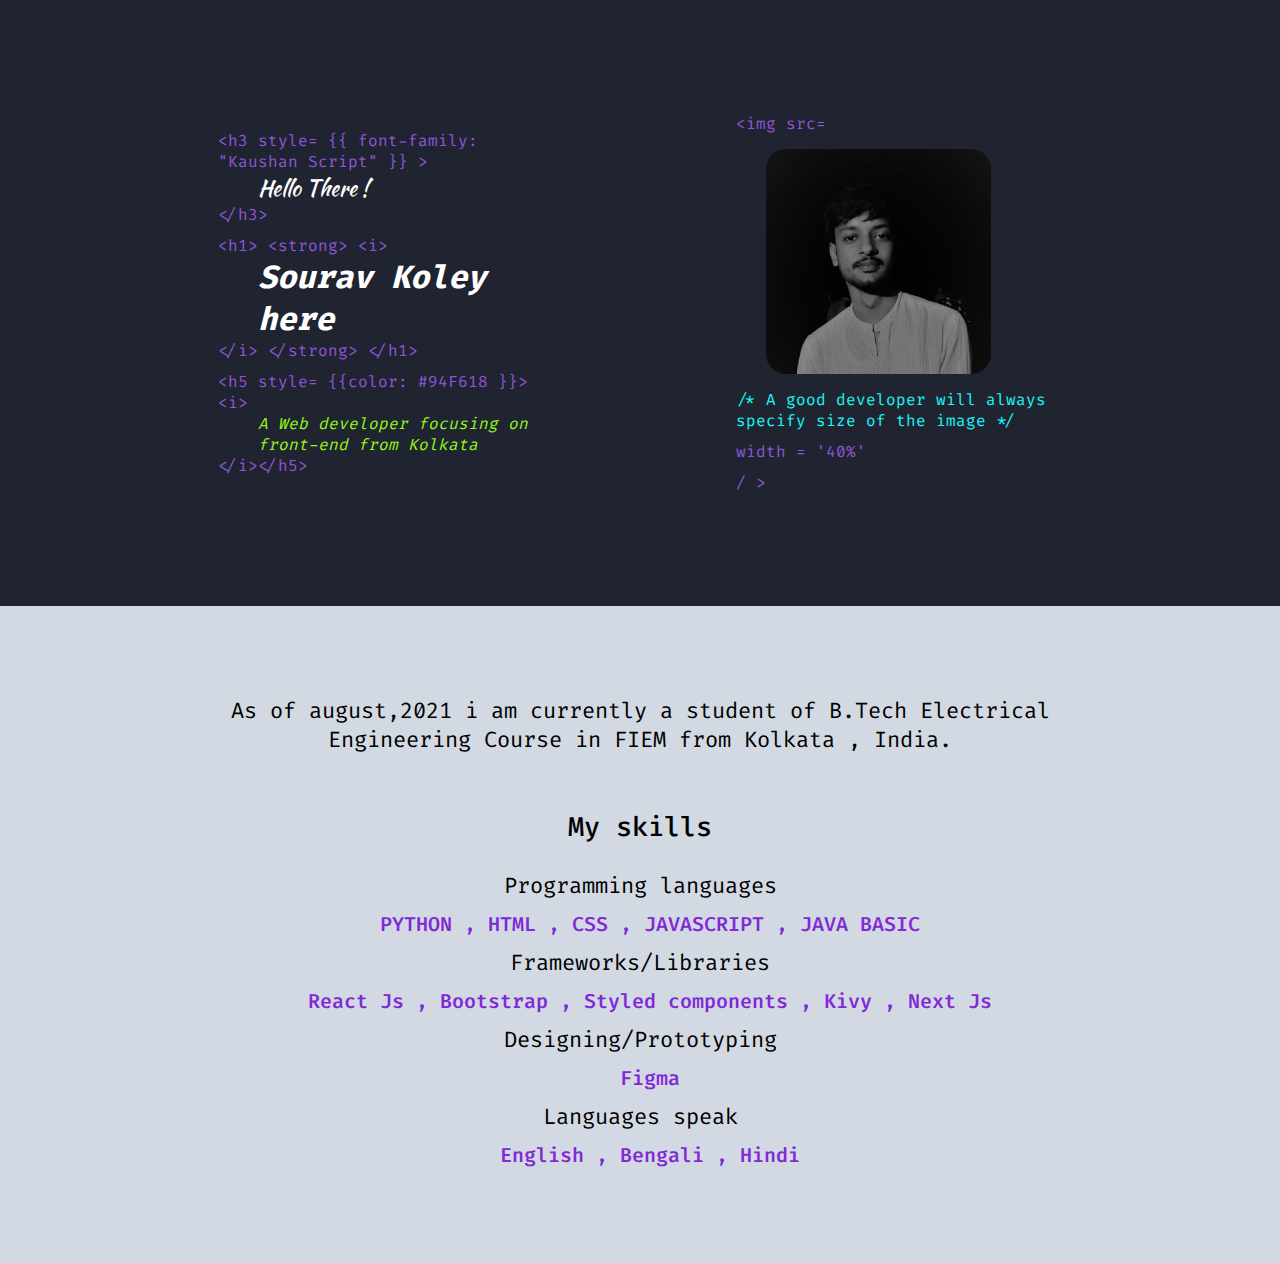
==== index.html @ 64864a45 "Add files via upload" ====
<!doctype html><html lang="en"><head><meta charset="utf-8"/><meta name="viewport" content="width=device-width,initial-scale=1"/><meta name="theme-color" content="#000000"/><meta name="description" content="Web site created using create-react-app"/><link rel="manifest" href="/manifest.json"/><link rel="preconnect" href="https://fonts.googleapis.com"/><link rel="preconnect" href="https://fonts.gstatic.com" crossorigin/><link href="https://fonts.googleapis.com/css2?family=Fira+Code&family=Kaushan+Script&display=swap" rel="stylesheet"/><link rel="preload" as="image" href="../src/components/style/photo.jpg"/><style>*{margin:0;padding:0;box-sizing:border-box;font-family:"Fira Code"}body,html{width:100%;height:100%;display:flex;justify-content:center}</style><title>React App</title><link href="/static/css/main.34614edd.chunk.css" rel="stylesheet"></head><body><div id="root"></div><script>!function(e){function r(r){for(var n,l,f=r[0],i=r[1],p=r[2],c=0,s=[];c<f.length;c++)l=f[c],Object.prototype.hasOwnProperty.call(o,l)&&o[l]&&s.push(o[l][0]),o[l]=0;for(n in i)Object.prototype.hasOwnProperty.call(i,n)&&(e[n]=i[n]);for(a&&a(r);s.length;)s.shift()();return u.push.apply(u,p||[]),t()}function t(){for(var e,r=0;r<u.length;r++){for(var t=u[r],n=!0,f=1;f<t.length;f++){var i=t[f];0!==o[i]&&(n=!1)}n&&(u.splice(r--,1),e=l(l.s=t[0]))}return e}var n={},o={1:0},u=[];function l(r){if(n[r])return n[r].exports;var t=n[r]={i:r,l:!1,exports:{}};return e[r].call(t.exports,t,t.exports,l),t.l=!0,t.exports}l.m=e,l.c=n,l.d=function(e,r,t){l.o(e,r)||Object.defineProperty(e,r,{enumerable:!0,get:t})},l.r=function(e){"undefined"!=typeof Symbol&&Symbol.toStringTag&&Object.defineProperty(e,Symbol.toStringTag,{value:"Module"}),Object.defineProperty(e,"__esModule",{value:!0})},l.t=function(e,r){if(1&r&&(e=l(e)),8&r)return e;if(4&r&&"object"==typeof e&&e&&e.__esModule)return e;var t=Object.create(null);if(l.r(t),Object.defineProperty(t,"default",{enumerable:!0,value:e}),2&r&&"string"!=typeof e)for(var n in e)l.d(t,n,function(r){return e[r]}.bind(null,n));return t},l.n=function(e){var r=e&&e.__esModule?function(){return e.default}:function(){return e};return l.d(r,"a",r),r},l.o=function(e,r){return Object.prototype.hasOwnProperty.call(e,r)},l.p="/";var f=this.webpackJsonpportfolio=this.webpackJsonpportfolio||[],i=f.push.bind(f);f.push=r,f=f.slice();for(var p=0;p<f.length;p++)r(f[p]);var a=i;t()}([])</script><script src="/static/js/2.51f2f3dd.chunk.js"></script><script src="/static/js/main.d98f6ba5.chunk.js"></script></body></html>
---- static/css/main.34614edd.chunk.css ----
.about{padding:10vh 16vw;background-color:#d2d9e2}.about,.skills{width:100%;display:flex;flex-direction:column;align-items:center}.skills{padding-top:35px}.about>h2{text-align:center}.about>h2,.skills>h2{font-size:22px;font-weight:400}.skills>h2{padding:6px}.skills>code{font-size:20px;font-weight:550;color:#8029d7;padding-left:19px}.intro{display:flex;width:100%;height:-webkit-fit-content;height:-moz-fit-content;height:fit-content;background-color:#1f2430;align-items:center;justify-content:center;padding:12vh 17vw}.intro>div{width:98%;max-width:500px}.welcome-div{display:flex;flex-direction:column}code{font-size:16px;color:#8f54d9;padding:5px 0}h1,h3,h5{color:#fff;margin-left:40px}h3{font-size:22px}h3,h5{font-weight:400}h5{color:#94f618;font-size:16px}.photo-div{display:flex;flex-direction:column;align-items:left;margin-left:15vw}#photo{margin:10px 30px;border-radius:20px;width:25vh;min-width:180px;max-width:300px}@media screen and (max-width:830px){.intro{flex-direction:column;padding:40px 10vw}.welcome-div{margin:30px 0}#photo{width:50%}.photo-div{align-items:center;margin-left:0}}
/*# sourceMappingURL=main.34614edd.chunk.css.map */
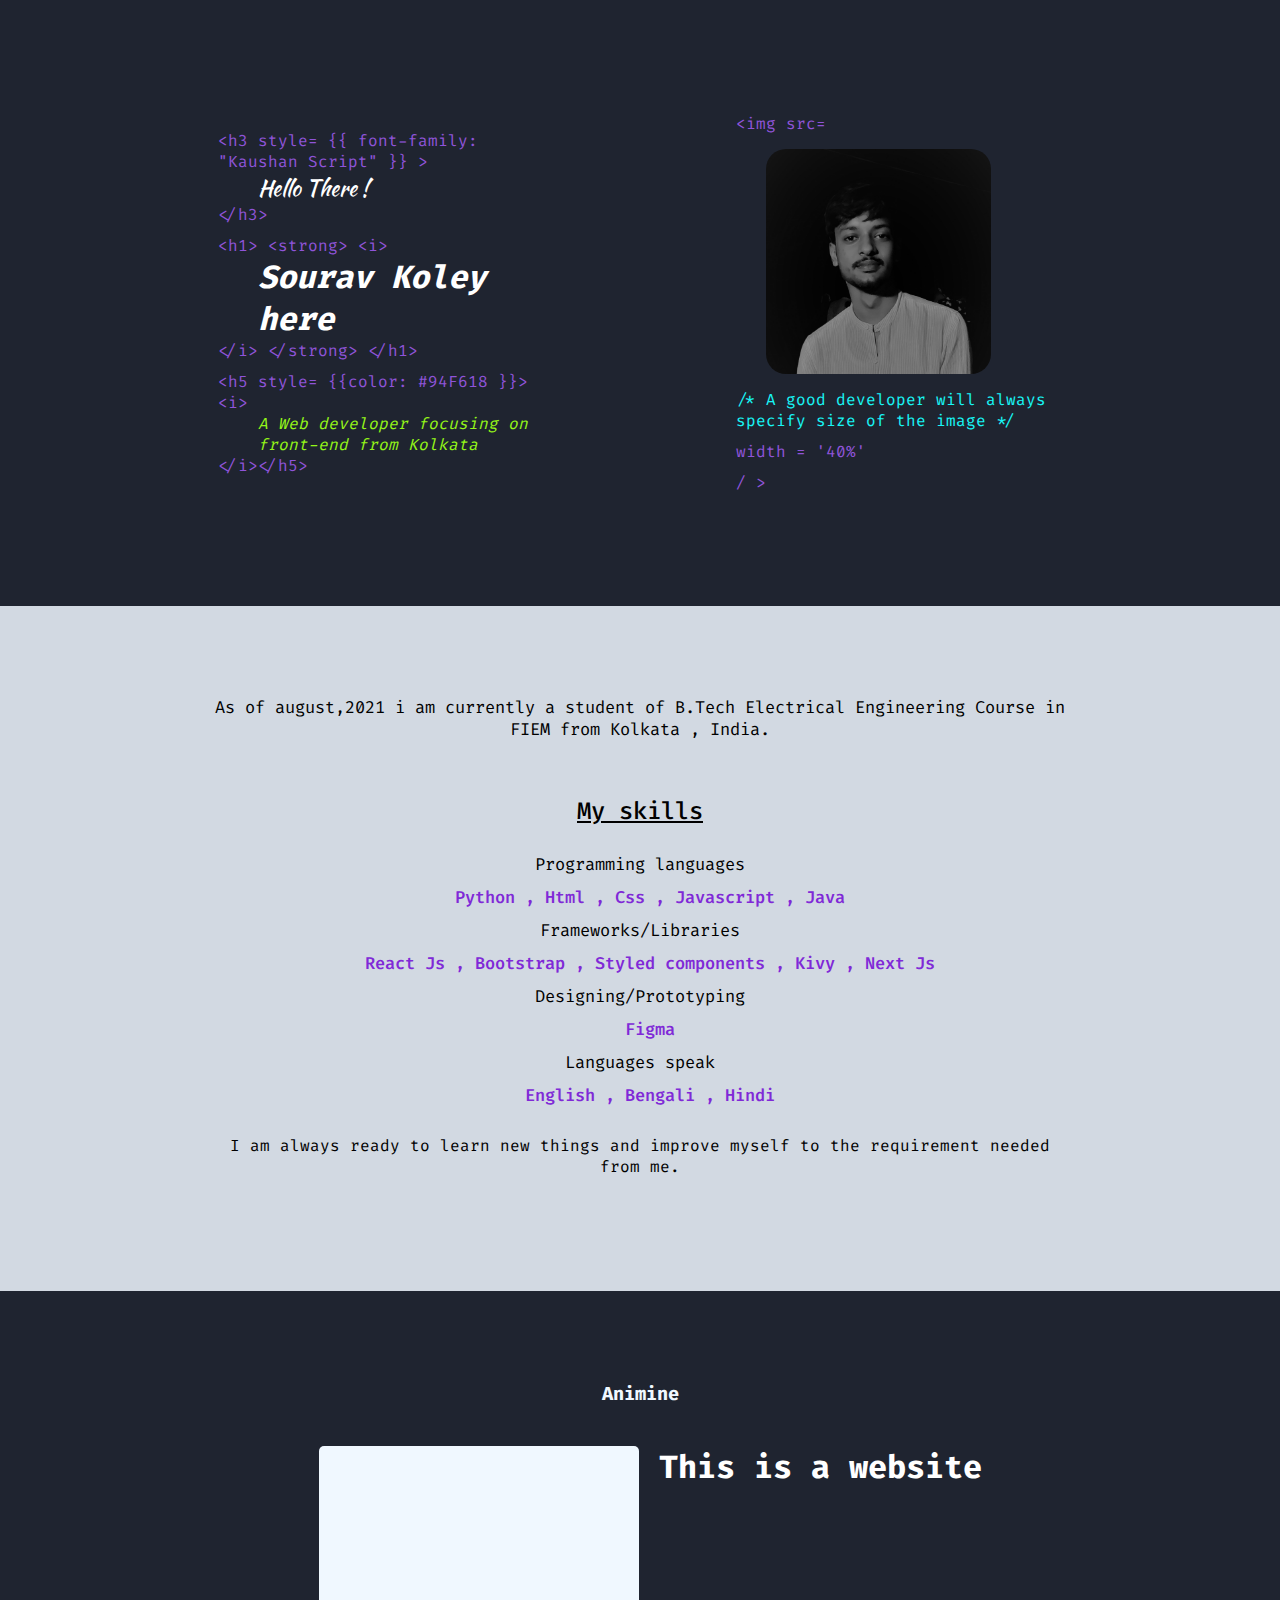
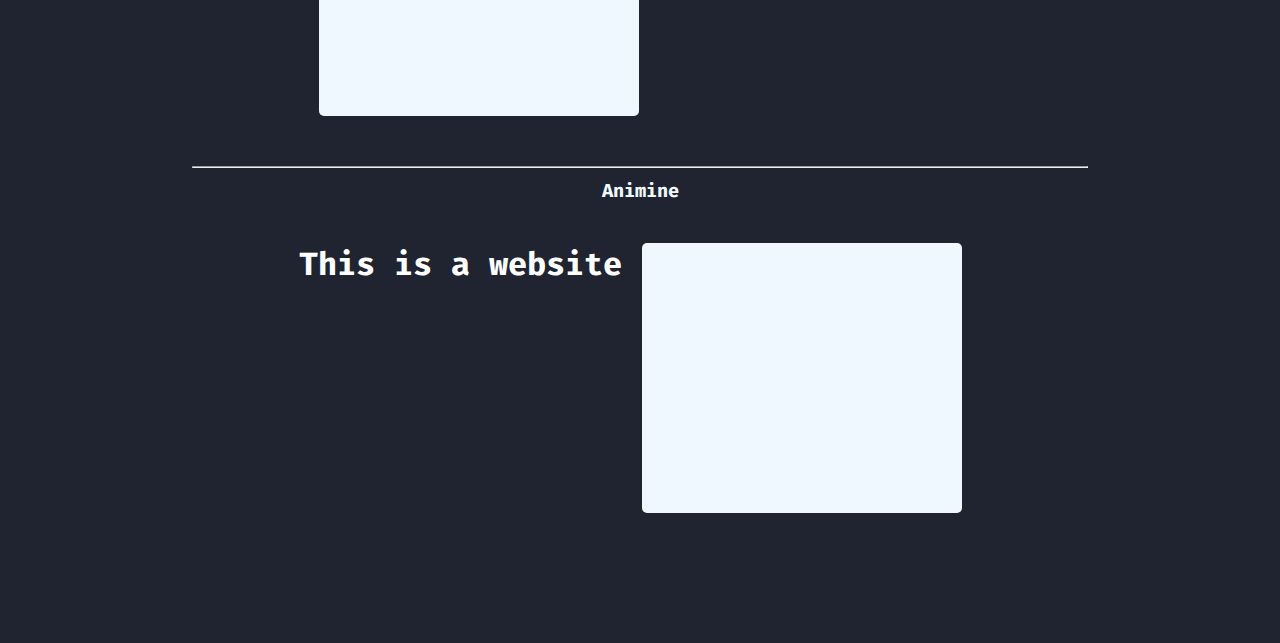
==== commit 9d3036ec: "Add files via upload" ====
--- a/index.html
+++ b/index.html
@@ -1 +1 @@
-<!doctype html><html lang="en"><head><meta charset="utf-8"/><meta name="viewport" content="width=device-width,initial-scale=1"/><meta name="theme-color" content="#000000"/><meta name="description" content="Web site created using create-react-app"/><link rel="manifest" href="/manifest.json"/><link rel="preconnect" href="https://fonts.googleapis.com"/><link rel="preconnect" href="https://fonts.gstatic.com" crossorigin/><link href="https://fonts.googleapis.com/css2?family=Fira+Code&family=Kaushan+Script&display=swap" rel="stylesheet"/><link rel="preload" as="image" href="../src/components/style/photo.jpg"/><style>*{margin:0;padding:0;box-sizing:border-box;font-family:"Fira Code"}body,html{width:100%;height:100%;display:flex;justify-content:center}</style><title>React App</title><link href="/static/css/main.34614edd.chunk.css" rel="stylesheet"></head><body><div id="root"></div><script>!function(e){function r(r){for(var n,l,f=r[0],i=r[1],p=r[2],c=0,s=[];c<f.length;c++)l=f[c],Object.prototype.hasOwnProperty.call(o,l)&&o[l]&&s.push(o[l][0]),o[l]=0;for(n in i)Object.prototype.hasOwnProperty.call(i,n)&&(e[n]=i[n]);for(a&&a(r);s.length;)s.shift()();return u.push.apply(u,p||[]),t()}function t(){for(var e,r=0;r<u.length;r++){for(var t=u[r],n=!0,f=1;f<t.length;f++){var i=t[f];0!==o[i]&&(n=!1)}n&&(u.splice(r--,1),e=l(l.s=t[0]))}return e}var n={},o={1:0},u=[];function l(r){if(n[r])return n[r].exports;var t=n[r]={i:r,l:!1,exports:{}};return e[r].call(t.exports,t,t.exports,l),t.l=!0,t.exports}l.m=e,l.c=n,l.d=function(e,r,t){l.o(e,r)||Object.defineProperty(e,r,{enumerable:!0,get:t})},l.r=function(e){"undefined"!=typeof Symbol&&Symbol.toStringTag&&Object.defineProperty(e,Symbol.toStringTag,{value:"Module"}),Object.defineProperty(e,"__esModule",{value:!0})},l.t=function(e,r){if(1&r&&(e=l(e)),8&r)return e;if(4&r&&"object"==typeof e&&e&&e.__esModule)return e;var t=Object.create(null);if(l.r(t),Object.defineProperty(t,"default",{enumerable:!0,value:e}),2&r&&"string"!=typeof e)for(var n in e)l.d(t,n,function(r){return e[r]}.bind(null,n));return t},l.n=function(e){var r=e&&e.__esModule?function(){return e.default}:function(){return e};return l.d(r,"a",r),r},l.o=function(e,r){return Object.prototype.hasOwnProperty.call(e,r)},l.p="/";var f=this.webpackJsonpportfolio=this.webpackJsonpportfolio||[],i=f.push.bind(f);f.push=r,f=f.slice();for(var p=0;p<f.length;p++)r(f[p]);var a=i;t()}([])</script><script src="/static/js/2.51f2f3dd.chunk.js"></script><script src="/static/js/main.d98f6ba5.chunk.js"></script></body></html>+<!doctype html><html lang="en"><head><meta charset="utf-8"/><meta name="viewport" content="width=device-width,initial-scale=1"/><meta name="theme-color" content="#000000"/><meta name="description" content="Web site created using create-react-app"/><link rel="manifest" href="/manifest.json"/><link rel="preconnect" href="https://fonts.googleapis.com"/><link rel="preconnect" href="https://fonts.gstatic.com" crossorigin/><link href="https://fonts.googleapis.com/css2?family=Fira+Code&family=Kaushan+Script&display=swap" rel="stylesheet"/><link rel="preload" as="image" href="../src/components/style/photo.jpg"/><style>*{margin:0;padding:0;box-sizing:border-box;font-family:"Fira Code"}body,html{width:100%;height:100%;display:flex;justify-content:center}</style><title>React App</title><link href="/static/css/main.9b707052.chunk.css" rel="stylesheet"></head><body><div id="root"></div><script>!function(e){function r(r){for(var n,l,f=r[0],i=r[1],p=r[2],c=0,s=[];c<f.length;c++)l=f[c],Object.prototype.hasOwnProperty.call(o,l)&&o[l]&&s.push(o[l][0]),o[l]=0;for(n in i)Object.prototype.hasOwnProperty.call(i,n)&&(e[n]=i[n]);for(a&&a(r);s.length;)s.shift()();return u.push.apply(u,p||[]),t()}function t(){for(var e,r=0;r<u.length;r++){for(var t=u[r],n=!0,f=1;f<t.length;f++){var i=t[f];0!==o[i]&&(n=!1)}n&&(u.splice(r--,1),e=l(l.s=t[0]))}return e}var n={},o={1:0},u=[];function l(r){if(n[r])return n[r].exports;var t=n[r]={i:r,l:!1,exports:{}};return e[r].call(t.exports,t,t.exports,l),t.l=!0,t.exports}l.m=e,l.c=n,l.d=function(e,r,t){l.o(e,r)||Object.defineProperty(e,r,{enumerable:!0,get:t})},l.r=function(e){"undefined"!=typeof Symbol&&Symbol.toStringTag&&Object.defineProperty(e,Symbol.toStringTag,{value:"Module"}),Object.defineProperty(e,"__esModule",{value:!0})},l.t=function(e,r){if(1&r&&(e=l(e)),8&r)return e;if(4&r&&"object"==typeof e&&e&&e.__esModule)return e;var t=Object.create(null);if(l.r(t),Object.defineProperty(t,"default",{enumerable:!0,value:e}),2&r&&"string"!=typeof e)for(var n in e)l.d(t,n,function(r){return e[r]}.bind(null,n));return t},l.n=function(e){var r=e&&e.__esModule?function(){return e.default}:function(){return e};return l.d(r,"a",r),r},l.o=function(e,r){return Object.prototype.hasOwnProperty.call(e,r)},l.p="/";var f=this.webpackJsonpportfolio=this.webpackJsonpportfolio||[],i=f.push.bind(f);f.push=r,f=f.slice();for(var p=0;p<f.length;p++)r(f[p]);var a=i;t()}([])</script><script src="/static/js/2.51f2f3dd.chunk.js"></script><script src="/static/js/main.29541469.chunk.js"></script></body></html>--- a/static/css/main.9b707052.chunk.css
+++ b/static/css/main.9b707052.chunk.css
@@ -0,0 +1,2 @@
+.about{padding:10vh 16vw;background-color:#d2d9e2}.about,.skills{width:100%;display:flex;flex-direction:column;align-items:center}.skills{padding-top:35px}.about>h2{text-align:center}.about>h2,.skills>h2{font-size:17px;font-weight:400}.skills>h2{padding:6px}.skills>code{font-size:17px;font-weight:550;color:#8029d7;padding-left:19px}.intro{display:flex;width:100%;height:-webkit-fit-content;height:-moz-fit-content;height:fit-content;background-color:#1f2430;align-items:center;justify-content:center;padding:12vh 17vw}.intro>div{width:98%;max-width:500px}.welcome-div{display:flex;flex-direction:column}code{font-size:16px;color:#8f54d9;padding:5px 0}code>h1,code>h3,code>h5{color:#fff;margin-left:40px}code>h3{font-size:22px;font-weight:400}code>h5{color:#94f618;font-size:16px;font-weight:400}.photo-div{display:flex;flex-direction:column;align-items:left;margin-left:15vw}#photo{margin:10px 30px;border-radius:20px;width:25vh;min-width:180px;max-width:300px}@media screen and (max-width:830px){.intro{flex-direction:column;padding:40px 10vw}.welcome-div{margin:30px 0}#photo{width:50%}.photo-div{align-items:center;margin-left:0}}.projects{width:100%;display:flex;flex-direction:column;align-items:center;padding:10vh 15vw;background-color:#1f2430;color:#f0f8ff}h2{justify-self:center}.project{display:flex;justify-content:center;color:#fff;margin:40px}.projects>hr{width:70vw;color:#fff;height:2px;margin:10px}.project-iframe{width:auto;max-width:400px;height:270px;margin:0 20px;padding:0 10px;border-radius:5px;background-color:#f0f8ff}@media screen and (max-width:750px){.project{flex-direction:column}.project-iframe{padding:10px}}
+/*# sourceMappingURL=main.9b707052.chunk.css.map */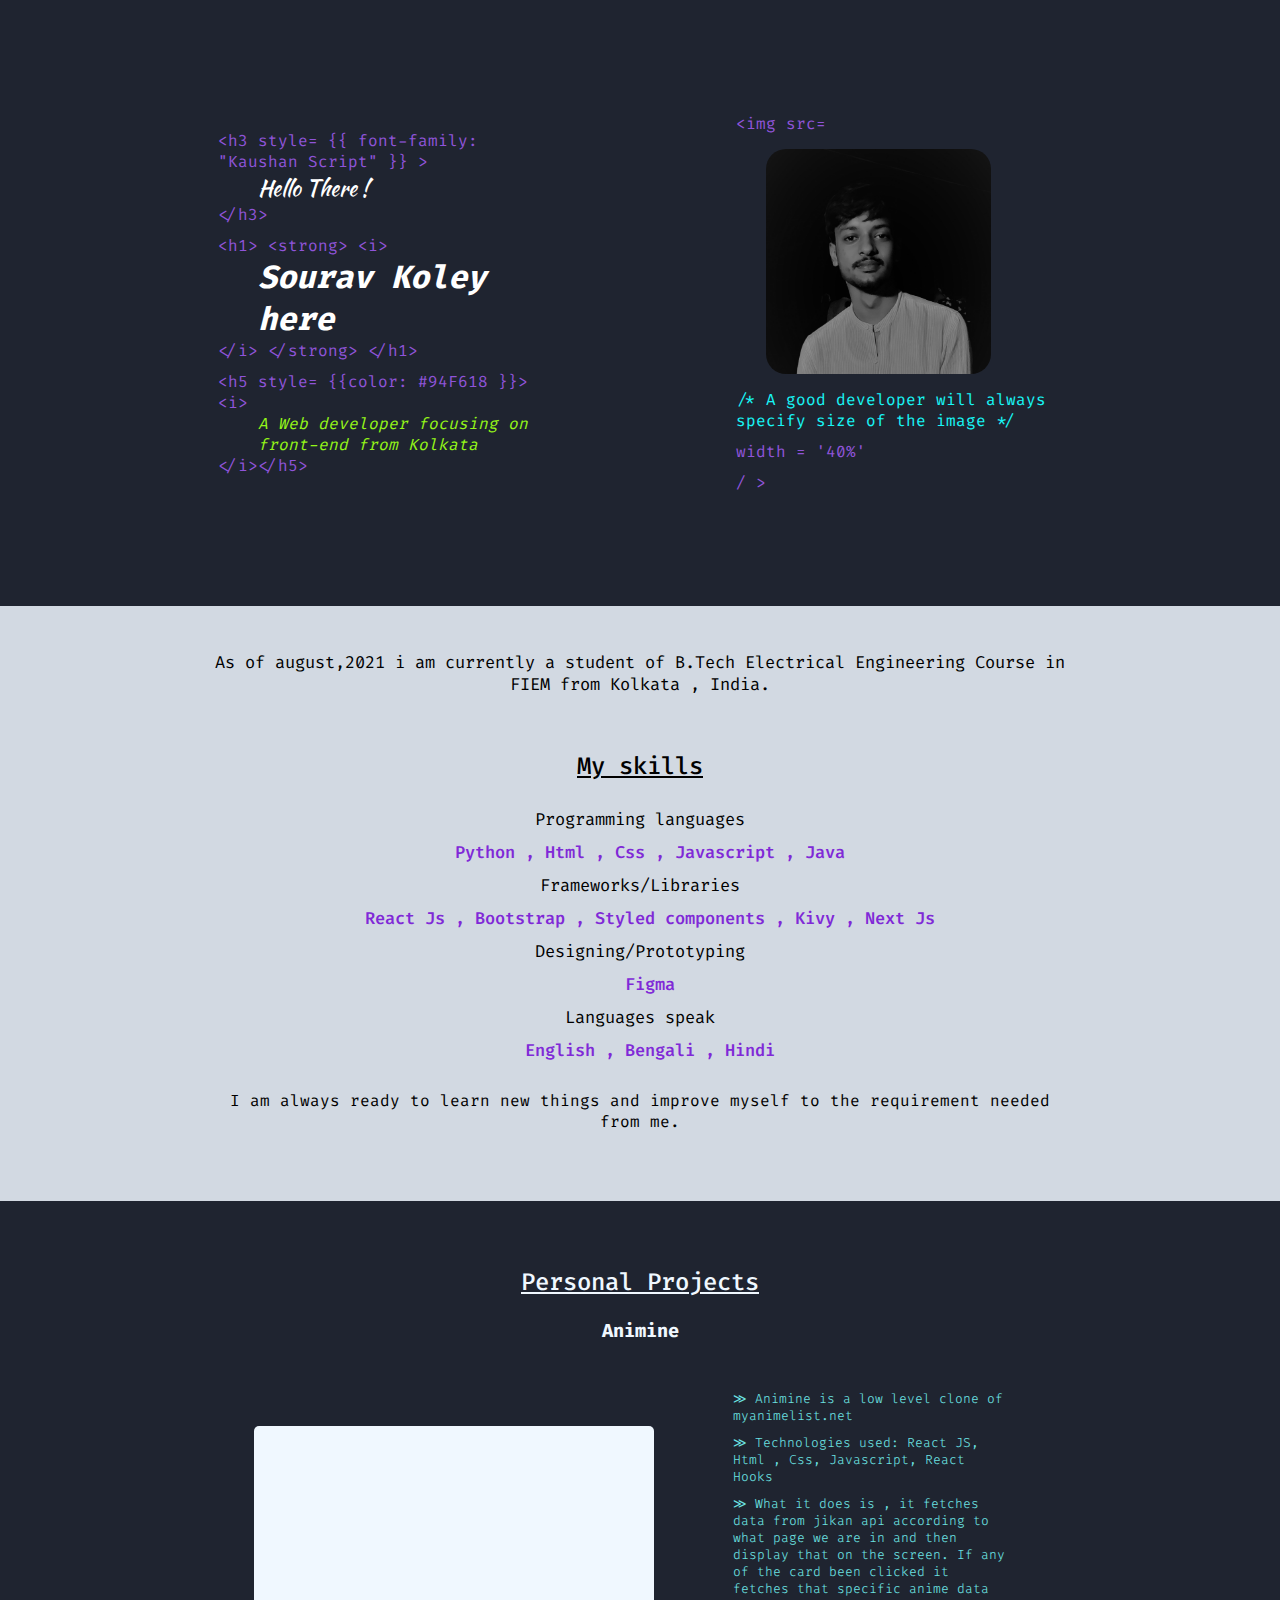
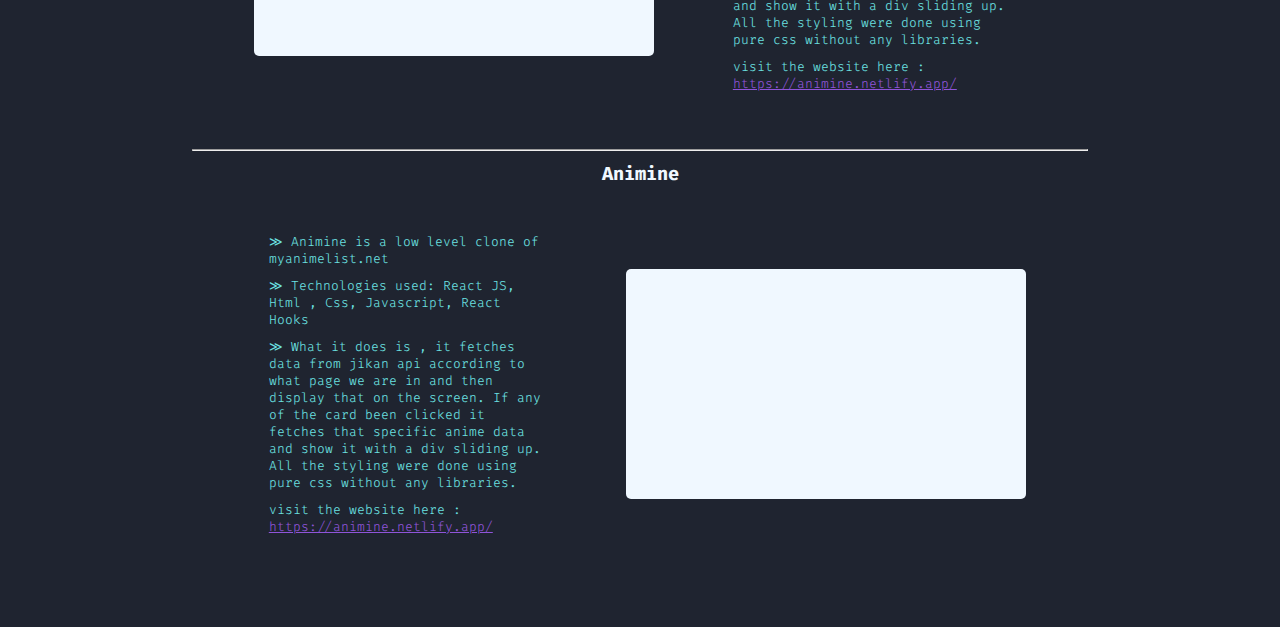
==== commit d39f6c94: "Add files via upload" ====
--- a/index.html
+++ b/index.html
@@ -1 +1 @@
-<!doctype html><html lang="en"><head><meta charset="utf-8"/><meta name="viewport" content="width=device-width,initial-scale=1"/><meta name="theme-color" content="#000000"/><meta name="description" content="Web site created using create-react-app"/><link rel="manifest" href="/manifest.json"/><link rel="preconnect" href="https://fonts.googleapis.com"/><link rel="preconnect" href="https://fonts.gstatic.com" crossorigin/><link href="https://fonts.googleapis.com/css2?family=Fira+Code&family=Kaushan+Script&display=swap" rel="stylesheet"/><link rel="preload" as="image" href="../src/components/style/photo.jpg"/><style>*{margin:0;padding:0;box-sizing:border-box;font-family:"Fira Code"}body,html{width:100%;height:100%;display:flex;justify-content:center}</style><title>React App</title><link href="/static/css/main.9b707052.chunk.css" rel="stylesheet"></head><body><div id="root"></div><script>!function(e){function r(r){for(var n,l,f=r[0],i=r[1],p=r[2],c=0,s=[];c<f.length;c++)l=f[c],Object.prototype.hasOwnProperty.call(o,l)&&o[l]&&s.push(o[l][0]),o[l]=0;for(n in i)Object.prototype.hasOwnProperty.call(i,n)&&(e[n]=i[n]);for(a&&a(r);s.length;)s.shift()();return u.push.apply(u,p||[]),t()}function t(){for(var e,r=0;r<u.length;r++){for(var t=u[r],n=!0,f=1;f<t.length;f++){var i=t[f];0!==o[i]&&(n=!1)}n&&(u.splice(r--,1),e=l(l.s=t[0]))}return e}var n={},o={1:0},u=[];function l(r){if(n[r])return n[r].exports;var t=n[r]={i:r,l:!1,exports:{}};return e[r].call(t.exports,t,t.exports,l),t.l=!0,t.exports}l.m=e,l.c=n,l.d=function(e,r,t){l.o(e,r)||Object.defineProperty(e,r,{enumerable:!0,get:t})},l.r=function(e){"undefined"!=typeof Symbol&&Symbol.toStringTag&&Object.defineProperty(e,Symbol.toStringTag,{value:"Module"}),Object.defineProperty(e,"__esModule",{value:!0})},l.t=function(e,r){if(1&r&&(e=l(e)),8&r)return e;if(4&r&&"object"==typeof e&&e&&e.__esModule)return e;var t=Object.create(null);if(l.r(t),Object.defineProperty(t,"default",{enumerable:!0,value:e}),2&r&&"string"!=typeof e)for(var n in e)l.d(t,n,function(r){return e[r]}.bind(null,n));return t},l.n=function(e){var r=e&&e.__esModule?function(){return e.default}:function(){return e};return l.d(r,"a",r),r},l.o=function(e,r){return Object.prototype.hasOwnProperty.call(e,r)},l.p="/";var f=this.webpackJsonpportfolio=this.webpackJsonpportfolio||[],i=f.push.bind(f);f.push=r,f=f.slice();for(var p=0;p<f.length;p++)r(f[p]);var a=i;t()}([])</script><script src="/static/js/2.51f2f3dd.chunk.js"></script><script src="/static/js/main.29541469.chunk.js"></script></body></html>+<!doctype html><html lang="en"><head><meta charset="utf-8"/><meta name="viewport" content="width=device-width,initial-scale=1"/><meta name="theme-color" content="#000000"/><meta name="description" content="Web site created using create-react-app"/><link rel="manifest" href="/manifest.json"/><link rel="preconnect" href="https://fonts.googleapis.com"/><link rel="preconnect" href="https://fonts.gstatic.com" crossorigin/><link href="https://fonts.googleapis.com/css2?family=Fira+Code&family=Kaushan+Script&display=swap" rel="stylesheet"/><link rel="preload" as="image" href="../src/components/style/photo.jpg"/><link rel="preload" as="video" href="../src/components/style/animine.mp4"/><style>*{margin:0;padding:0;box-sizing:border-box;font-family:"Fira Code"}body,html{width:100%;height:100%;display:flex;justify-content:center}</style><title>React App</title><link href="/static/css/main.9e313602.chunk.css" rel="stylesheet"></head><body><div id="root"></div><script>!function(e){function t(t){for(var n,o,i=t[0],l=t[1],c=t[2],s=0,p=[];s<i.length;s++)o=i[s],Object.prototype.hasOwnProperty.call(a,o)&&a[o]&&p.push(a[o][0]),a[o]=0;for(n in l)Object.prototype.hasOwnProperty.call(l,n)&&(e[n]=l[n]);for(f&&f(t);p.length;)p.shift()();return u.push.apply(u,c||[]),r()}function r(){for(var e,t=0;t<u.length;t++){for(var r=u[t],n=!0,o=1;o<r.length;o++){var l=r[o];0!==a[l]&&(n=!1)}n&&(u.splice(t--,1),e=i(i.s=r[0]))}return e}var n={},o={1:0},a={1:0},u=[];function i(t){if(n[t])return n[t].exports;var r=n[t]={i:t,l:!1,exports:{}};return e[t].call(r.exports,r,r.exports,i),r.l=!0,r.exports}i.e=function(e){var t=[];o[e]?t.push(o[e]):0!==o[e]&&{3:1}[e]&&t.push(o[e]=new Promise((function(t,r){for(var n="static/css/"+({}[e]||e)+"."+{3:"11f87f18"}[e]+".chunk.css",a=i.p+n,u=document.getElementsByTagName("link"),l=0;l<u.length;l++){var c=(f=u[l]).getAttribute("data-href")||f.getAttribute("href");if("stylesheet"===f.rel&&(c===n||c===a))return t()}var s=document.getElementsByTagName("style");for(l=0;l<s.length;l++){var f;if((c=(f=s[l]).getAttribute("data-href"))===n||c===a)return t()}var p=document.createElement("link");p.rel="stylesheet",p.type="text/css",p.onload=t,p.onerror=function(t){var n=t&&t.target&&t.target.src||a,u=new Error("Loading CSS chunk "+e+" failed.\n("+n+")");u.code="CSS_CHUNK_LOAD_FAILED",u.request=n,delete o[e],p.parentNode.removeChild(p),r(u)},p.href=a,document.getElementsByTagName("head")[0].appendChild(p)})).then((function(){o[e]=0})));var r=a[e];if(0!==r)if(r)t.push(r[2]);else{var n=new Promise((function(t,n){r=a[e]=[t,n]}));t.push(r[2]=n);var u,l=document.createElement("script");l.charset="utf-8",l.timeout=120,i.nc&&l.setAttribute("nonce",i.nc),l.src=function(e){return i.p+"static/js/"+({}[e]||e)+"."+{3:"b35101d6"}[e]+".chunk.js"}(e);var c=new Error;u=function(t){l.onerror=l.onload=null,clearTimeout(s);var r=a[e];if(0!==r){if(r){var n=t&&("load"===t.type?"missing":t.type),o=t&&t.target&&t.target.src;c.message="Loading chunk "+e+" failed.\n("+n+": "+o+")",c.name="ChunkLoadError",c.type=n,c.request=o,r[1](c)}a[e]=void 0}};var s=setTimeout((function(){u({type:"timeout",target:l})}),12e4);l.onerror=l.onload=u,document.head.appendChild(l)}return Promise.all(t)},i.m=e,i.c=n,i.d=function(e,t,r){i.o(e,t)||Object.defineProperty(e,t,{enumerable:!0,get:r})},i.r=function(e){"undefined"!=typeof Symbol&&Symbol.toStringTag&&Object.defineProperty(e,Symbol.toStringTag,{value:"Module"}),Object.defineProperty(e,"__esModule",{value:!0})},i.t=function(e,t){if(1&t&&(e=i(e)),8&t)return e;if(4&t&&"object"==typeof e&&e&&e.__esModule)return e;var r=Object.create(null);if(i.r(r),Object.defineProperty(r,"default",{enumerable:!0,value:e}),2&t&&"string"!=typeof e)for(var n in e)i.d(r,n,function(t){return e[t]}.bind(null,n));return r},i.n=function(e){var t=e&&e.__esModule?function(){return e.default}:function(){return e};return i.d(t,"a",t),t},i.o=function(e,t){return Object.prototype.hasOwnProperty.call(e,t)},i.p="/",i.oe=function(e){throw console.error(e),e};var l=this.webpackJsonpportfolio=this.webpackJsonpportfolio||[],c=l.push.bind(l);l.push=t,l=l.slice();for(var s=0;s<l.length;s++)t(l[s]);var f=c;r()}([])</script><script src="/static/js/2.51f2f3dd.chunk.js"></script><script src="/static/js/main.37378b5f.chunk.js"></script></body></html>--- a/static/css/main.9e313602.chunk.css
+++ b/static/css/main.9e313602.chunk.css
@@ -0,0 +1,2 @@
+.about{padding:5vh 16vw;background-color:#d2d9e2}.about,.skills{width:100%;display:flex;flex-direction:column;align-items:center}.skills{padding-top:35px}.about>h2{text-align:center}.about>h2,.skills>h2{font-size:17px;font-weight:400}.skills>h2{padding:6px}.skills>code{font-size:17px;font-weight:550;color:#8029d7;padding-left:19px}.intro{display:flex;width:100%;height:-webkit-fit-content;height:-moz-fit-content;height:fit-content;background-color:#1f2430;align-items:center;justify-content:center;padding:12vh 17vw}.intro>div{width:98%;max-width:500px}.welcome-div{display:flex;flex-direction:column}code{font-size:16px;color:#8f54d9;padding:5px 0}code>h1,code>h3,code>h5{color:#fff;margin-left:40px}code>h3{font-size:22px;font-weight:400}code>h5{color:#94f618;font-size:16px;font-weight:400}.photo-div{display:flex;flex-direction:column;align-items:left;margin-left:15vw}#photo{margin:10px 30px;border-radius:20px;width:25vh;height:25vh;min-width:180px;min-height:180px;max-height:300px;max-width:300px}@media screen and (max-width:830px){.intro{flex-direction:column;padding:40px 10vw}.welcome-div{margin:30px 0}#photo{width:50%}.photo-div{align-items:center;margin-left:0}}
+/*# sourceMappingURL=main.9e313602.chunk.css.map */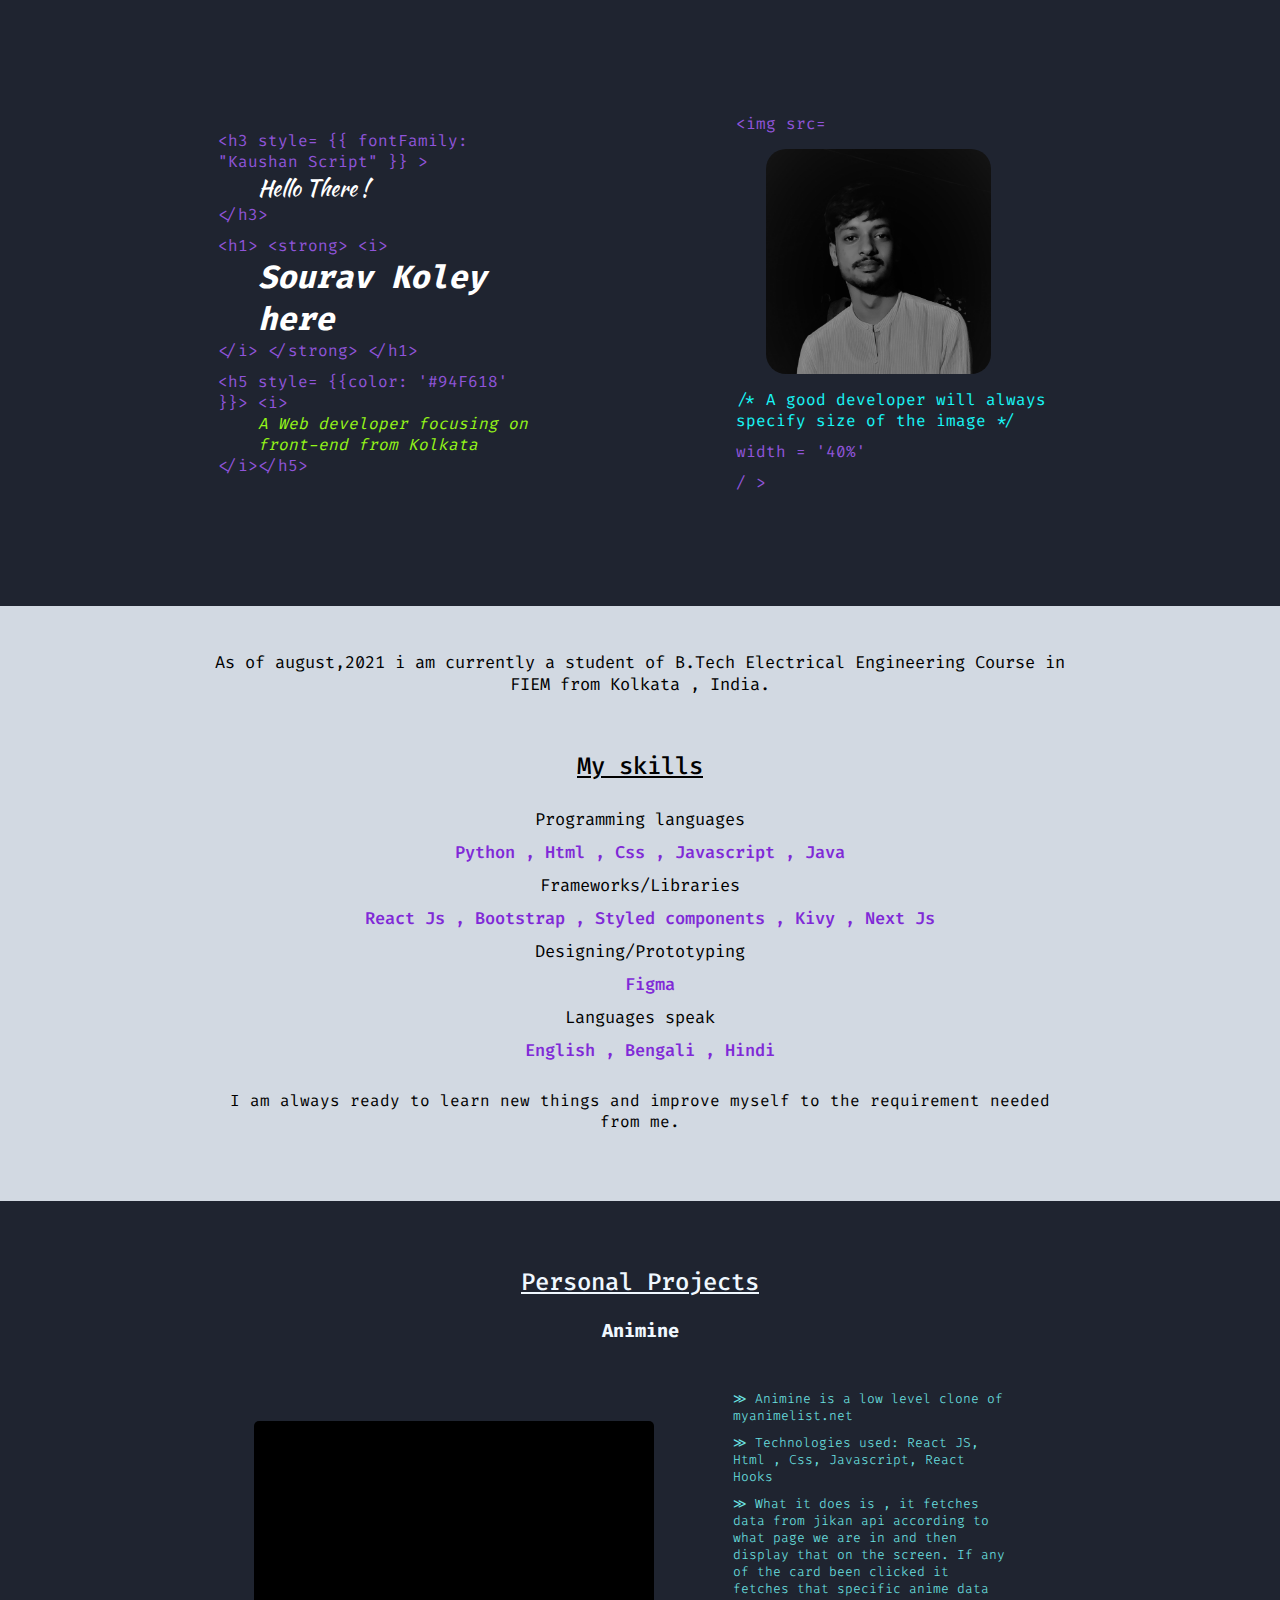
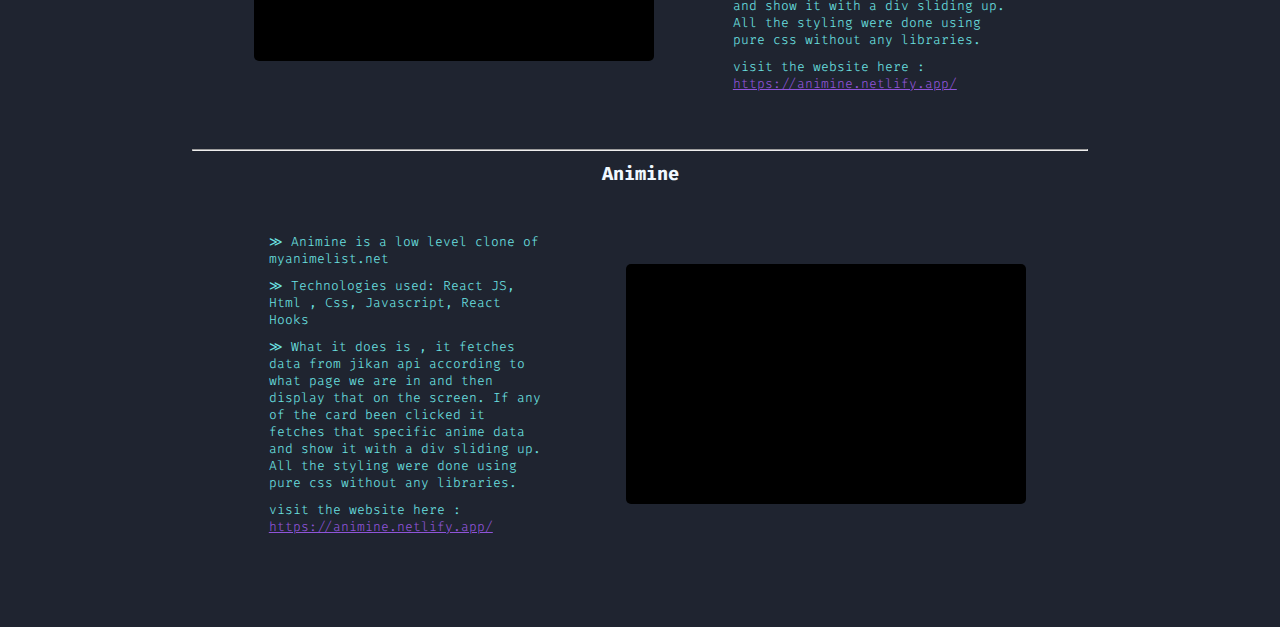
==== commit b9122616: "Add files via upload" ====
--- a/index.html
+++ b/index.html
@@ -1 +1 @@
-<!doctype html><html lang="en"><head><meta charset="utf-8"/><meta name="viewport" content="width=device-width,initial-scale=1"/><meta name="theme-color" content="#000000"/><meta name="description" content="Web site created using create-react-app"/><link rel="manifest" href="/manifest.json"/><link rel="preconnect" href="https://fonts.googleapis.com"/><link rel="preconnect" href="https://fonts.gstatic.com" crossorigin/><link href="https://fonts.googleapis.com/css2?family=Fira+Code&family=Kaushan+Script&display=swap" rel="stylesheet"/><link rel="preload" as="image" href="../src/components/style/photo.jpg"/><link rel="preload" as="video" href="../src/components/style/animine.mp4"/><style>*{margin:0;padding:0;box-sizing:border-box;font-family:"Fira Code"}body,html{width:100%;height:100%;display:flex;justify-content:center}</style><title>React App</title><link href="/static/css/main.9e313602.chunk.css" rel="stylesheet"></head><body><div id="root"></div><script>!function(e){function t(t){for(var n,o,i=t[0],l=t[1],c=t[2],s=0,p=[];s<i.length;s++)o=i[s],Object.prototype.hasOwnProperty.call(a,o)&&a[o]&&p.push(a[o][0]),a[o]=0;for(n in l)Object.prototype.hasOwnProperty.call(l,n)&&(e[n]=l[n]);for(f&&f(t);p.length;)p.shift()();return u.push.apply(u,c||[]),r()}function r(){for(var e,t=0;t<u.length;t++){for(var r=u[t],n=!0,o=1;o<r.length;o++){var l=r[o];0!==a[l]&&(n=!1)}n&&(u.splice(t--,1),e=i(i.s=r[0]))}return e}var n={},o={1:0},a={1:0},u=[];function i(t){if(n[t])return n[t].exports;var r=n[t]={i:t,l:!1,exports:{}};return e[t].call(r.exports,r,r.exports,i),r.l=!0,r.exports}i.e=function(e){var t=[];o[e]?t.push(o[e]):0!==o[e]&&{3:1}[e]&&t.push(o[e]=new Promise((function(t,r){for(var n="static/css/"+({}[e]||e)+"."+{3:"11f87f18"}[e]+".chunk.css",a=i.p+n,u=document.getElementsByTagName("link"),l=0;l<u.length;l++){var c=(f=u[l]).getAttribute("data-href")||f.getAttribute("href");if("stylesheet"===f.rel&&(c===n||c===a))return t()}var s=document.getElementsByTagName("style");for(l=0;l<s.length;l++){var f;if((c=(f=s[l]).getAttribute("data-href"))===n||c===a)return t()}var p=document.createElement("link");p.rel="stylesheet",p.type="text/css",p.onload=t,p.onerror=function(t){var n=t&&t.target&&t.target.src||a,u=new Error("Loading CSS chunk "+e+" failed.\n("+n+")");u.code="CSS_CHUNK_LOAD_FAILED",u.request=n,delete o[e],p.parentNode.removeChild(p),r(u)},p.href=a,document.getElementsByTagName("head")[0].appendChild(p)})).then((function(){o[e]=0})));var r=a[e];if(0!==r)if(r)t.push(r[2]);else{var n=new Promise((function(t,n){r=a[e]=[t,n]}));t.push(r[2]=n);var u,l=document.createElement("script");l.charset="utf-8",l.timeout=120,i.nc&&l.setAttribute("nonce",i.nc),l.src=function(e){return i.p+"static/js/"+({}[e]||e)+"."+{3:"b35101d6"}[e]+".chunk.js"}(e);var c=new Error;u=function(t){l.onerror=l.onload=null,clearTimeout(s);var r=a[e];if(0!==r){if(r){var n=t&&("load"===t.type?"missing":t.type),o=t&&t.target&&t.target.src;c.message="Loading chunk "+e+" failed.\n("+n+": "+o+")",c.name="ChunkLoadError",c.type=n,c.request=o,r[1](c)}a[e]=void 0}};var s=setTimeout((function(){u({type:"timeout",target:l})}),12e4);l.onerror=l.onload=u,document.head.appendChild(l)}return Promise.all(t)},i.m=e,i.c=n,i.d=function(e,t,r){i.o(e,t)||Object.defineProperty(e,t,{enumerable:!0,get:r})},i.r=function(e){"undefined"!=typeof Symbol&&Symbol.toStringTag&&Object.defineProperty(e,Symbol.toStringTag,{value:"Module"}),Object.defineProperty(e,"__esModule",{value:!0})},i.t=function(e,t){if(1&t&&(e=i(e)),8&t)return e;if(4&t&&"object"==typeof e&&e&&e.__esModule)return e;var r=Object.create(null);if(i.r(r),Object.defineProperty(r,"default",{enumerable:!0,value:e}),2&t&&"string"!=typeof e)for(var n in e)i.d(r,n,function(t){return e[t]}.bind(null,n));return r},i.n=function(e){var t=e&&e.__esModule?function(){return e.default}:function(){return e};return i.d(t,"a",t),t},i.o=function(e,t){return Object.prototype.hasOwnProperty.call(e,t)},i.p="/",i.oe=function(e){throw console.error(e),e};var l=this.webpackJsonpportfolio=this.webpackJsonpportfolio||[],c=l.push.bind(l);l.push=t,l=l.slice();for(var s=0;s<l.length;s++)t(l[s]);var f=c;r()}([])</script><script src="/static/js/2.51f2f3dd.chunk.js"></script><script src="/static/js/main.37378b5f.chunk.js"></script></body></html>+<!doctype html><html lang="en"><head><meta charset="utf-8"/><meta name="viewport" content="width=device-width,initial-scale=1"/><meta name="theme-color" content="#000000"/><meta name="description" content="Web site created using create-react-app"/><link rel="manifest" href="/manifest.json"/><link rel="preconnect" href="https://fonts.googleapis.com"/><link rel="preconnect" href="https://fonts.gstatic.com" crossorigin/><link href="https://fonts.googleapis.com/css2?family=Fira+Code&family=Kaushan+Script&display=swap" rel="stylesheet"/><link rel="preload" as="image" href="../src/components/style/photo.jpg"/><style>*{margin:0;padding:0;box-sizing:border-box;font-family:"Fira Code"}body,html{width:100%;height:100%;display:flex;justify-content:center}</style><title>React App</title><link href="/static/css/main.9e313602.chunk.css" rel="stylesheet"></head><body><div id="root"></div><script>!function(e){function t(t){for(var n,o,i=t[0],c=t[1],l=t[2],s=0,p=[];s<i.length;s++)o=i[s],Object.prototype.hasOwnProperty.call(a,o)&&a[o]&&p.push(a[o][0]),a[o]=0;for(n in c)Object.prototype.hasOwnProperty.call(c,n)&&(e[n]=c[n]);for(f&&f(t);p.length;)p.shift()();return u.push.apply(u,l||[]),r()}function r(){for(var e,t=0;t<u.length;t++){for(var r=u[t],n=!0,o=1;o<r.length;o++){var c=r[o];0!==a[c]&&(n=!1)}n&&(u.splice(t--,1),e=i(i.s=r[0]))}return e}var n={},o={1:0},a={1:0},u=[];function i(t){if(n[t])return n[t].exports;var r=n[t]={i:t,l:!1,exports:{}};return e[t].call(r.exports,r,r.exports,i),r.l=!0,r.exports}i.e=function(e){var t=[];o[e]?t.push(o[e]):0!==o[e]&&{3:1}[e]&&t.push(o[e]=new Promise((function(t,r){for(var n="static/css/"+({}[e]||e)+"."+{3:"0ef9288c"}[e]+".chunk.css",a=i.p+n,u=document.getElementsByTagName("link"),c=0;c<u.length;c++){var l=(f=u[c]).getAttribute("data-href")||f.getAttribute("href");if("stylesheet"===f.rel&&(l===n||l===a))return t()}var s=document.getElementsByTagName("style");for(c=0;c<s.length;c++){var f;if((l=(f=s[c]).getAttribute("data-href"))===n||l===a)return t()}var p=document.createElement("link");p.rel="stylesheet",p.type="text/css",p.onload=t,p.onerror=function(t){var n=t&&t.target&&t.target.src||a,u=new Error("Loading CSS chunk "+e+" failed.\n("+n+")");u.code="CSS_CHUNK_LOAD_FAILED",u.request=n,delete o[e],p.parentNode.removeChild(p),r(u)},p.href=a,document.getElementsByTagName("head")[0].appendChild(p)})).then((function(){o[e]=0})));var r=a[e];if(0!==r)if(r)t.push(r[2]);else{var n=new Promise((function(t,n){r=a[e]=[t,n]}));t.push(r[2]=n);var u,c=document.createElement("script");c.charset="utf-8",c.timeout=120,i.nc&&c.setAttribute("nonce",i.nc),c.src=function(e){return i.p+"static/js/"+({}[e]||e)+"."+{3:"dd164c47"}[e]+".chunk.js"}(e);var l=new Error;u=function(t){c.onerror=c.onload=null,clearTimeout(s);var r=a[e];if(0!==r){if(r){var n=t&&("load"===t.type?"missing":t.type),o=t&&t.target&&t.target.src;l.message="Loading chunk "+e+" failed.\n("+n+": "+o+")",l.name="ChunkLoadError",l.type=n,l.request=o,r[1](l)}a[e]=void 0}};var s=setTimeout((function(){u({type:"timeout",target:c})}),12e4);c.onerror=c.onload=u,document.head.appendChild(c)}return Promise.all(t)},i.m=e,i.c=n,i.d=function(e,t,r){i.o(e,t)||Object.defineProperty(e,t,{enumerable:!0,get:r})},i.r=function(e){"undefined"!=typeof Symbol&&Symbol.toStringTag&&Object.defineProperty(e,Symbol.toStringTag,{value:"Module"}),Object.defineProperty(e,"__esModule",{value:!0})},i.t=function(e,t){if(1&t&&(e=i(e)),8&t)return e;if(4&t&&"object"==typeof e&&e&&e.__esModule)return e;var r=Object.create(null);if(i.r(r),Object.defineProperty(r,"default",{enumerable:!0,value:e}),2&t&&"string"!=typeof e)for(var n in e)i.d(r,n,function(t){return e[t]}.bind(null,n));return r},i.n=function(e){var t=e&&e.__esModule?function(){return e.default}:function(){return e};return i.d(t,"a",t),t},i.o=function(e,t){return Object.prototype.hasOwnProperty.call(e,t)},i.p="/",i.oe=function(e){throw console.error(e),e};var c=this.webpackJsonpportfolio=this.webpackJsonpportfolio||[],l=c.push.bind(c);c.push=t,c=c.slice();for(var s=0;s<c.length;s++)t(c[s]);var f=l;r()}([])</script><script src="/static/js/2.51f2f3dd.chunk.js"></script><script src="/static/js/main.44c39fed.chunk.js"></script></body></html>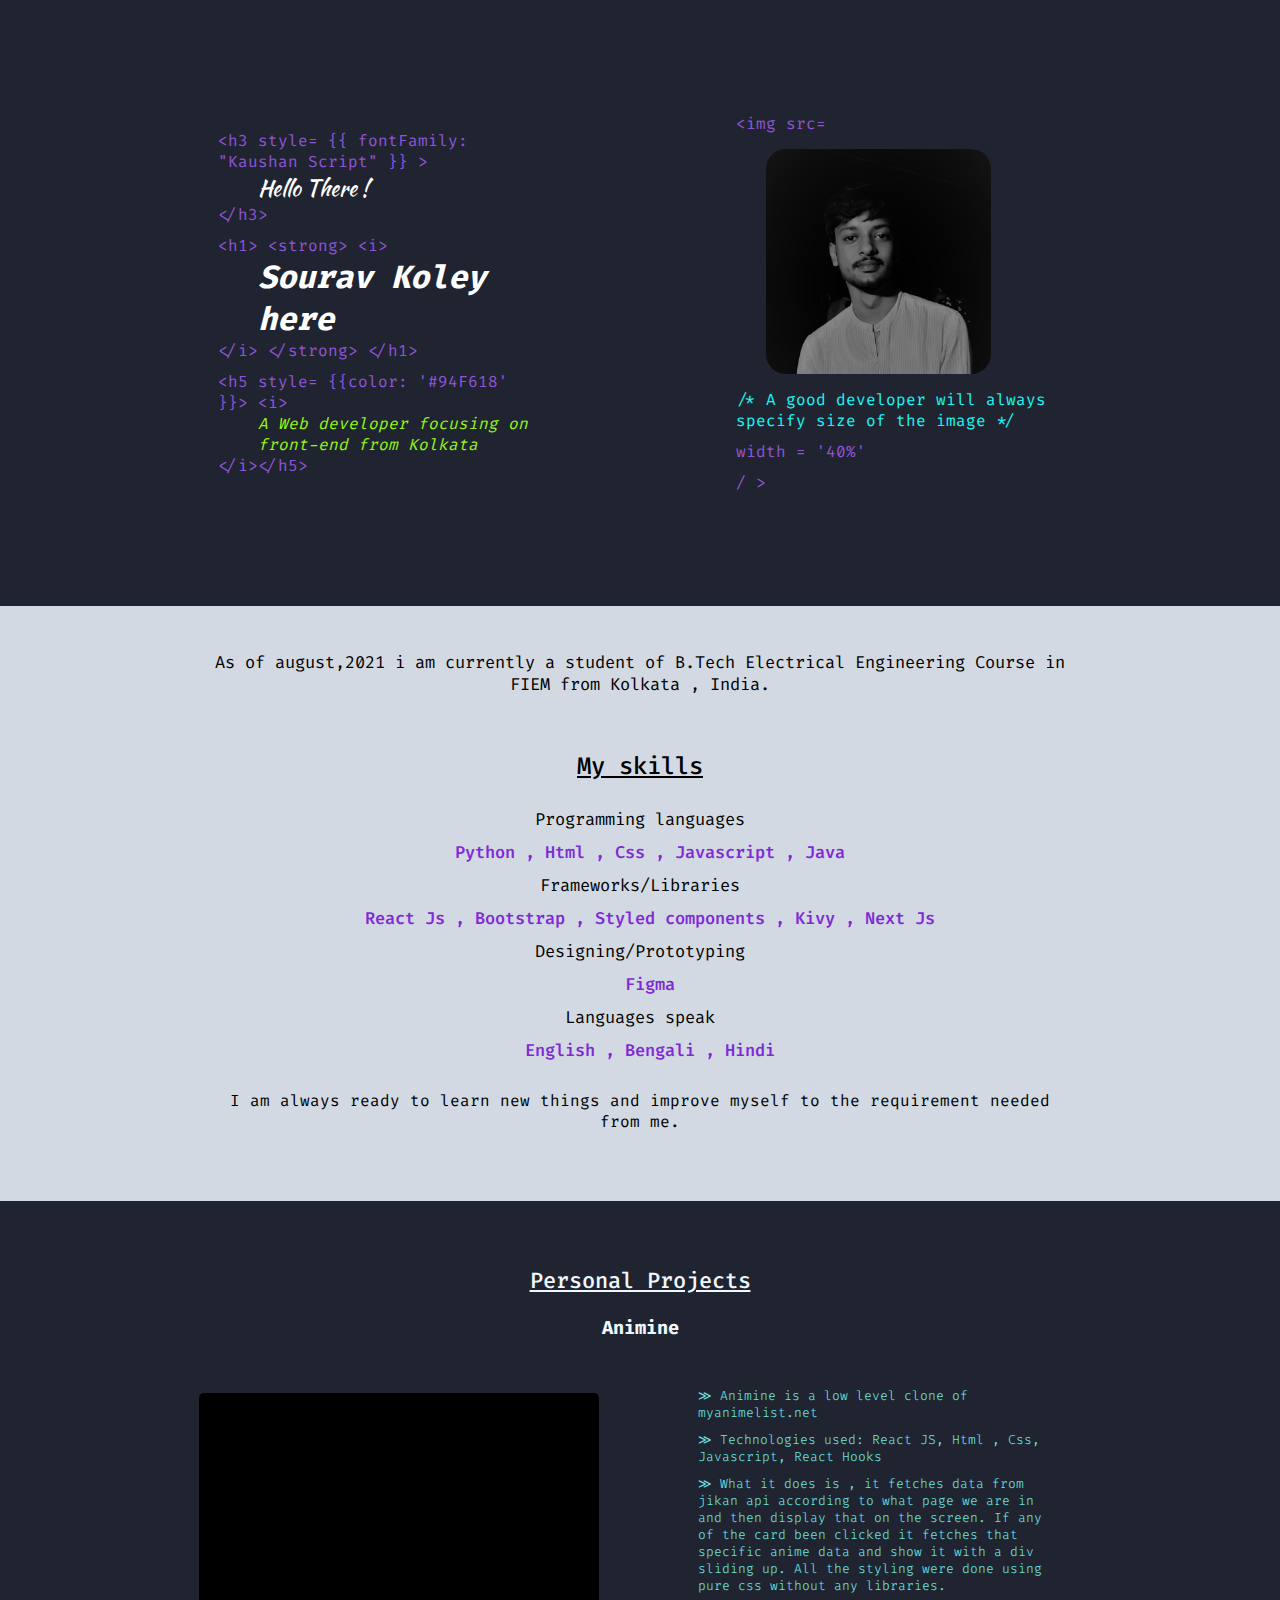
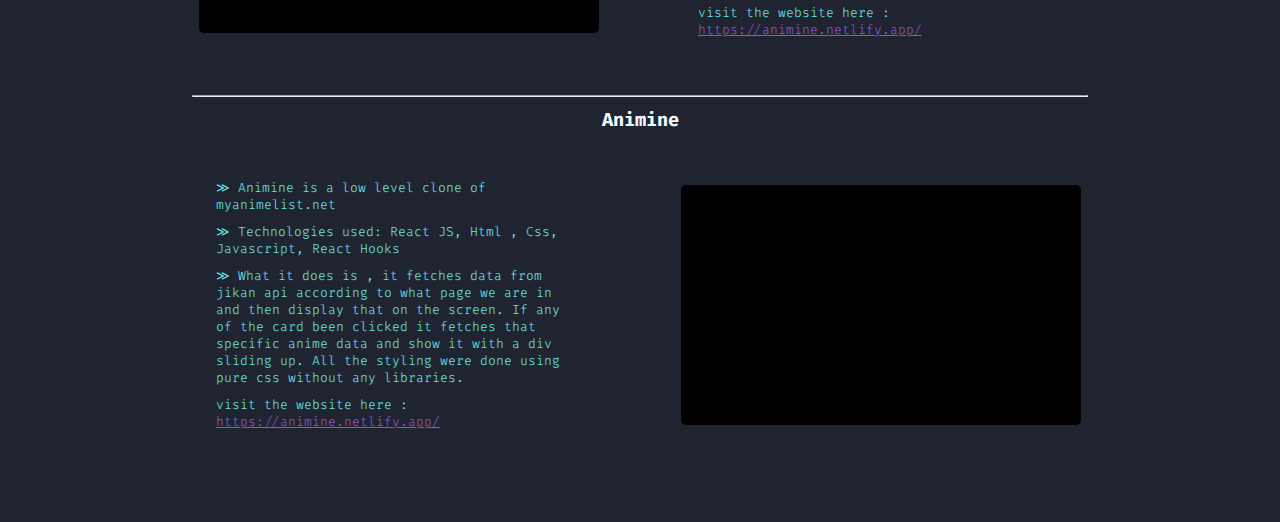
==== commit c0cbd7c7: "Add files via upload" ====
--- a/index.html
+++ b/index.html
@@ -1 +1 @@
-<!doctype html><html lang="en"><head><meta charset="utf-8"/><meta name="viewport" content="width=device-width,initial-scale=1"/><meta name="theme-color" content="#000000"/><meta name="description" content="Web site created using create-react-app"/><link rel="manifest" href="/manifest.json"/><link rel="preconnect" href="https://fonts.googleapis.com"/><link rel="preconnect" href="https://fonts.gstatic.com" crossorigin/><link href="https://fonts.googleapis.com/css2?family=Fira+Code&family=Kaushan+Script&display=swap" rel="stylesheet"/><link rel="preload" as="image" href="../src/components/style/photo.jpg"/><style>*{margin:0;padding:0;box-sizing:border-box;font-family:"Fira Code"}body,html{width:100%;height:100%;display:flex;justify-content:center}</style><title>React App</title><link href="/static/css/main.9e313602.chunk.css" rel="stylesheet"></head><body><div id="root"></div><script>!function(e){function t(t){for(var n,o,i=t[0],c=t[1],l=t[2],s=0,p=[];s<i.length;s++)o=i[s],Object.prototype.hasOwnProperty.call(a,o)&&a[o]&&p.push(a[o][0]),a[o]=0;for(n in c)Object.prototype.hasOwnProperty.call(c,n)&&(e[n]=c[n]);for(f&&f(t);p.length;)p.shift()();return u.push.apply(u,l||[]),r()}function r(){for(var e,t=0;t<u.length;t++){for(var r=u[t],n=!0,o=1;o<r.length;o++){var c=r[o];0!==a[c]&&(n=!1)}n&&(u.splice(t--,1),e=i(i.s=r[0]))}return e}var n={},o={1:0},a={1:0},u=[];function i(t){if(n[t])return n[t].exports;var r=n[t]={i:t,l:!1,exports:{}};return e[t].call(r.exports,r,r.exports,i),r.l=!0,r.exports}i.e=function(e){var t=[];o[e]?t.push(o[e]):0!==o[e]&&{3:1}[e]&&t.push(o[e]=new Promise((function(t,r){for(var n="static/css/"+({}[e]||e)+"."+{3:"0ef9288c"}[e]+".chunk.css",a=i.p+n,u=document.getElementsByTagName("link"),c=0;c<u.length;c++){var l=(f=u[c]).getAttribute("data-href")||f.getAttribute("href");if("stylesheet"===f.rel&&(l===n||l===a))return t()}var s=document.getElementsByTagName("style");for(c=0;c<s.length;c++){var f;if((l=(f=s[c]).getAttribute("data-href"))===n||l===a)return t()}var p=document.createElement("link");p.rel="stylesheet",p.type="text/css",p.onload=t,p.onerror=function(t){var n=t&&t.target&&t.target.src||a,u=new Error("Loading CSS chunk "+e+" failed.\n("+n+")");u.code="CSS_CHUNK_LOAD_FAILED",u.request=n,delete o[e],p.parentNode.removeChild(p),r(u)},p.href=a,document.getElementsByTagName("head")[0].appendChild(p)})).then((function(){o[e]=0})));var r=a[e];if(0!==r)if(r)t.push(r[2]);else{var n=new Promise((function(t,n){r=a[e]=[t,n]}));t.push(r[2]=n);var u,c=document.createElement("script");c.charset="utf-8",c.timeout=120,i.nc&&c.setAttribute("nonce",i.nc),c.src=function(e){return i.p+"static/js/"+({}[e]||e)+"."+{3:"dd164c47"}[e]+".chunk.js"}(e);var l=new Error;u=function(t){c.onerror=c.onload=null,clearTimeout(s);var r=a[e];if(0!==r){if(r){var n=t&&("load"===t.type?"missing":t.type),o=t&&t.target&&t.target.src;l.message="Loading chunk "+e+" failed.\n("+n+": "+o+")",l.name="ChunkLoadError",l.type=n,l.request=o,r[1](l)}a[e]=void 0}};var s=setTimeout((function(){u({type:"timeout",target:c})}),12e4);c.onerror=c.onload=u,document.head.appendChild(c)}return Promise.all(t)},i.m=e,i.c=n,i.d=function(e,t,r){i.o(e,t)||Object.defineProperty(e,t,{enumerable:!0,get:r})},i.r=function(e){"undefined"!=typeof Symbol&&Symbol.toStringTag&&Object.defineProperty(e,Symbol.toStringTag,{value:"Module"}),Object.defineProperty(e,"__esModule",{value:!0})},i.t=function(e,t){if(1&t&&(e=i(e)),8&t)return e;if(4&t&&"object"==typeof e&&e&&e.__esModule)return e;var r=Object.create(null);if(i.r(r),Object.defineProperty(r,"default",{enumerable:!0,value:e}),2&t&&"string"!=typeof e)for(var n in e)i.d(r,n,function(t){return e[t]}.bind(null,n));return r},i.n=function(e){var t=e&&e.__esModule?function(){return e.default}:function(){return e};return i.d(t,"a",t),t},i.o=function(e,t){return Object.prototype.hasOwnProperty.call(e,t)},i.p="/",i.oe=function(e){throw console.error(e),e};var c=this.webpackJsonpportfolio=this.webpackJsonpportfolio||[],l=c.push.bind(c);c.push=t,c=c.slice();for(var s=0;s<c.length;s++)t(c[s]);var f=l;r()}([])</script><script src="/static/js/2.51f2f3dd.chunk.js"></script><script src="/static/js/main.44c39fed.chunk.js"></script></body></html>+<!doctype html><html lang="en"><head><meta charset="utf-8"/><meta name="viewport" content="width=device-width,initial-scale=1"/><meta name="theme-color" content="#000000"/><meta name="description" content="Web site created using create-react-app"/><link rel="manifest" href="/manifest.json"/><link rel="preconnect" href="https://fonts.googleapis.com"/><link rel="preconnect" href="https://fonts.gstatic.com" crossorigin/><link href="https://fonts.googleapis.com/css2?family=Fira+Code&family=Kaushan+Script&display=swap" rel="stylesheet"/><link rel="preload" as="image" href="../src/components/style/photo.jpg"/><style>*{margin:0;padding:0;box-sizing:border-box;font-family:"Fira Code"}body,html{width:100%;height:100%;display:flex;justify-content:center}</style><title>React App</title><link href="/static/css/main.9e313602.chunk.css" rel="stylesheet"></head><body><div id="root"></div><script>!function(e){function t(t){for(var n,o,i=t[0],c=t[1],l=t[2],s=0,p=[];s<i.length;s++)o=i[s],Object.prototype.hasOwnProperty.call(a,o)&&a[o]&&p.push(a[o][0]),a[o]=0;for(n in c)Object.prototype.hasOwnProperty.call(c,n)&&(e[n]=c[n]);for(f&&f(t);p.length;)p.shift()();return u.push.apply(u,l||[]),r()}function r(){for(var e,t=0;t<u.length;t++){for(var r=u[t],n=!0,o=1;o<r.length;o++){var c=r[o];0!==a[c]&&(n=!1)}n&&(u.splice(t--,1),e=i(i.s=r[0]))}return e}var n={},o={1:0},a={1:0},u=[];function i(t){if(n[t])return n[t].exports;var r=n[t]={i:t,l:!1,exports:{}};return e[t].call(r.exports,r,r.exports,i),r.l=!0,r.exports}i.e=function(e){var t=[];o[e]?t.push(o[e]):0!==o[e]&&{3:1}[e]&&t.push(o[e]=new Promise((function(t,r){for(var n="static/css/"+({}[e]||e)+"."+{3:"7fb33d5d"}[e]+".chunk.css",a=i.p+n,u=document.getElementsByTagName("link"),c=0;c<u.length;c++){var l=(f=u[c]).getAttribute("data-href")||f.getAttribute("href");if("stylesheet"===f.rel&&(l===n||l===a))return t()}var s=document.getElementsByTagName("style");for(c=0;c<s.length;c++){var f;if((l=(f=s[c]).getAttribute("data-href"))===n||l===a)return t()}var p=document.createElement("link");p.rel="stylesheet",p.type="text/css",p.onload=t,p.onerror=function(t){var n=t&&t.target&&t.target.src||a,u=new Error("Loading CSS chunk "+e+" failed.\n("+n+")");u.code="CSS_CHUNK_LOAD_FAILED",u.request=n,delete o[e],p.parentNode.removeChild(p),r(u)},p.href=a,document.getElementsByTagName("head")[0].appendChild(p)})).then((function(){o[e]=0})));var r=a[e];if(0!==r)if(r)t.push(r[2]);else{var n=new Promise((function(t,n){r=a[e]=[t,n]}));t.push(r[2]=n);var u,c=document.createElement("script");c.charset="utf-8",c.timeout=120,i.nc&&c.setAttribute("nonce",i.nc),c.src=function(e){return i.p+"static/js/"+({}[e]||e)+"."+{3:"7c078ec3"}[e]+".chunk.js"}(e);var l=new Error;u=function(t){c.onerror=c.onload=null,clearTimeout(s);var r=a[e];if(0!==r){if(r){var n=t&&("load"===t.type?"missing":t.type),o=t&&t.target&&t.target.src;l.message="Loading chunk "+e+" failed.\n("+n+": "+o+")",l.name="ChunkLoadError",l.type=n,l.request=o,r[1](l)}a[e]=void 0}};var s=setTimeout((function(){u({type:"timeout",target:c})}),12e4);c.onerror=c.onload=u,document.head.appendChild(c)}return Promise.all(t)},i.m=e,i.c=n,i.d=function(e,t,r){i.o(e,t)||Object.defineProperty(e,t,{enumerable:!0,get:r})},i.r=function(e){"undefined"!=typeof Symbol&&Symbol.toStringTag&&Object.defineProperty(e,Symbol.toStringTag,{value:"Module"}),Object.defineProperty(e,"__esModule",{value:!0})},i.t=function(e,t){if(1&t&&(e=i(e)),8&t)return e;if(4&t&&"object"==typeof e&&e&&e.__esModule)return e;var r=Object.create(null);if(i.r(r),Object.defineProperty(r,"default",{enumerable:!0,value:e}),2&t&&"string"!=typeof e)for(var n in e)i.d(r,n,function(t){return e[t]}.bind(null,n));return r},i.n=function(e){var t=e&&e.__esModule?function(){return e.default}:function(){return e};return i.d(t,"a",t),t},i.o=function(e,t){return Object.prototype.hasOwnProperty.call(e,t)},i.p="/",i.oe=function(e){throw console.error(e),e};var c=this.webpackJsonpportfolio=this.webpackJsonpportfolio||[],l=c.push.bind(c);c.push=t,c=c.slice();for(var s=0;s<c.length;s++)t(c[s]);var f=l;r()}([])</script><script src="/static/js/2.51f2f3dd.chunk.js"></script><script src="/static/js/main.44c39fed.chunk.js"></script></body></html>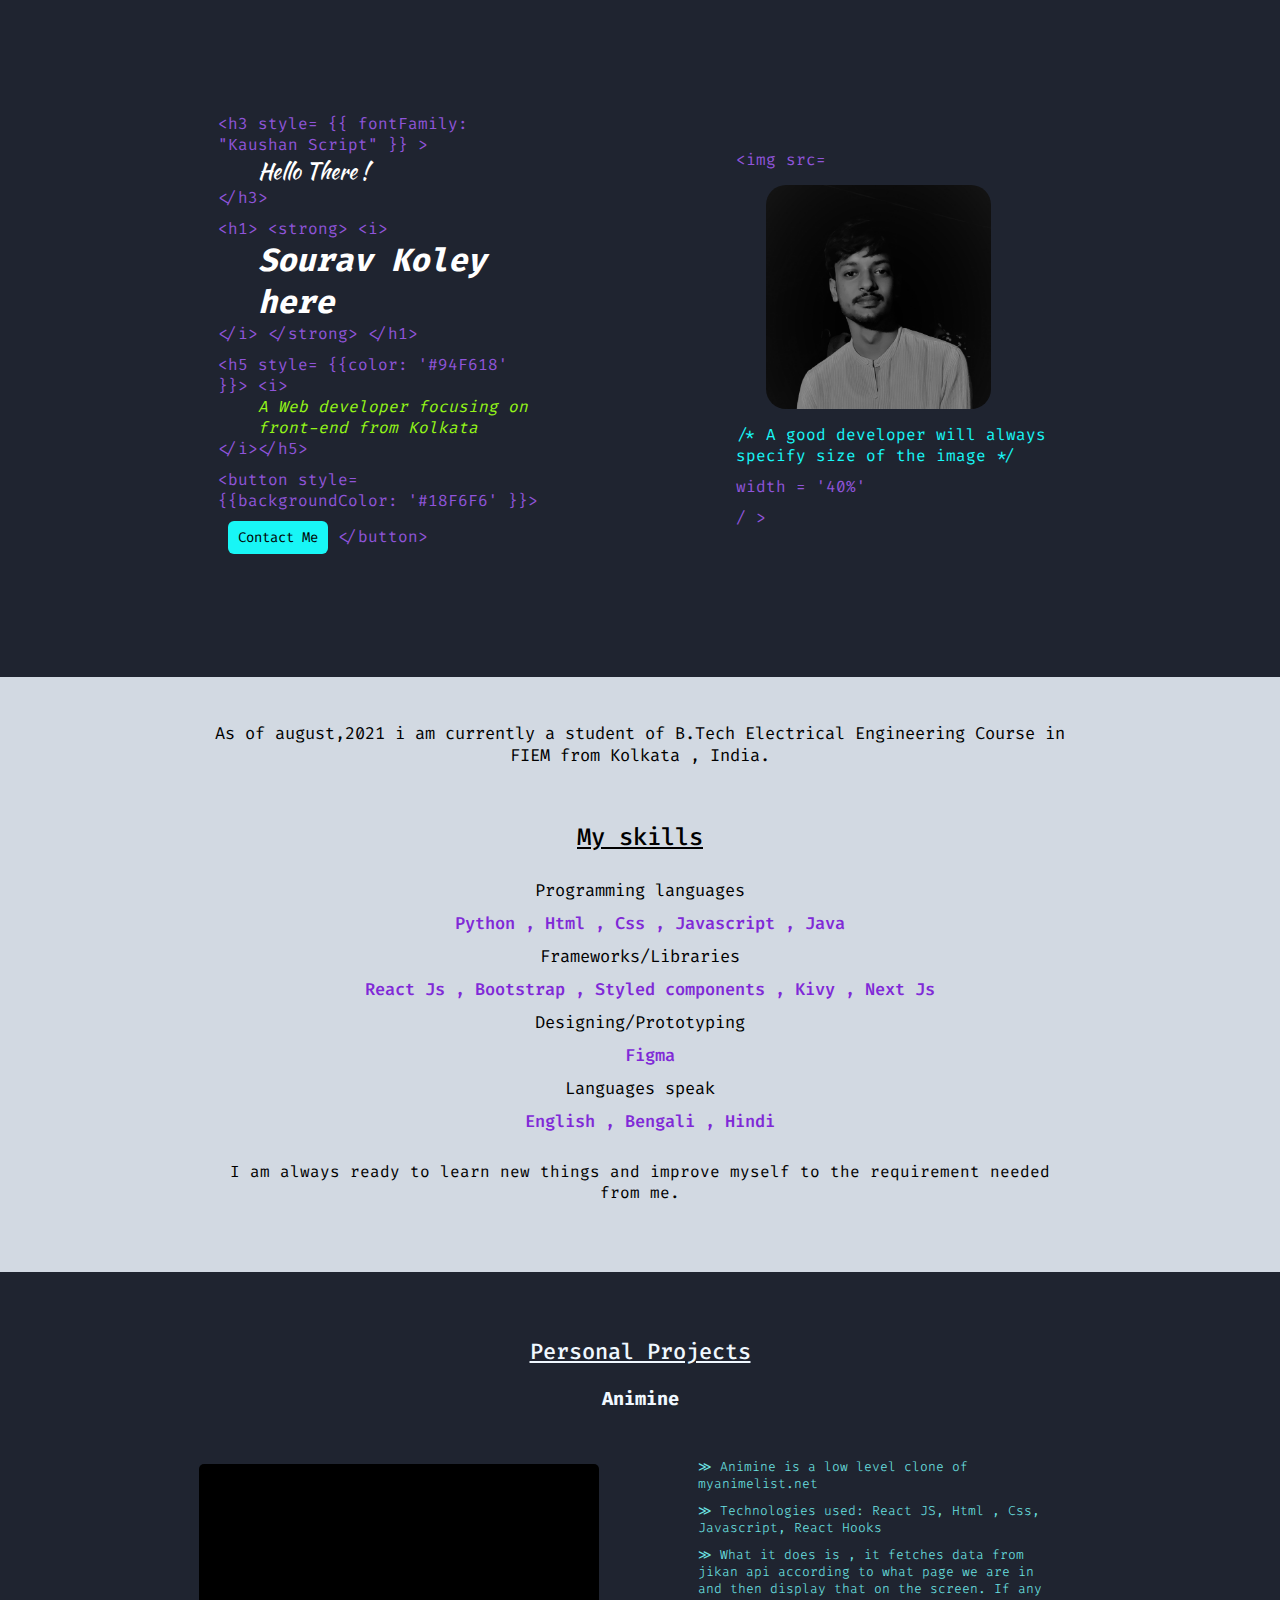
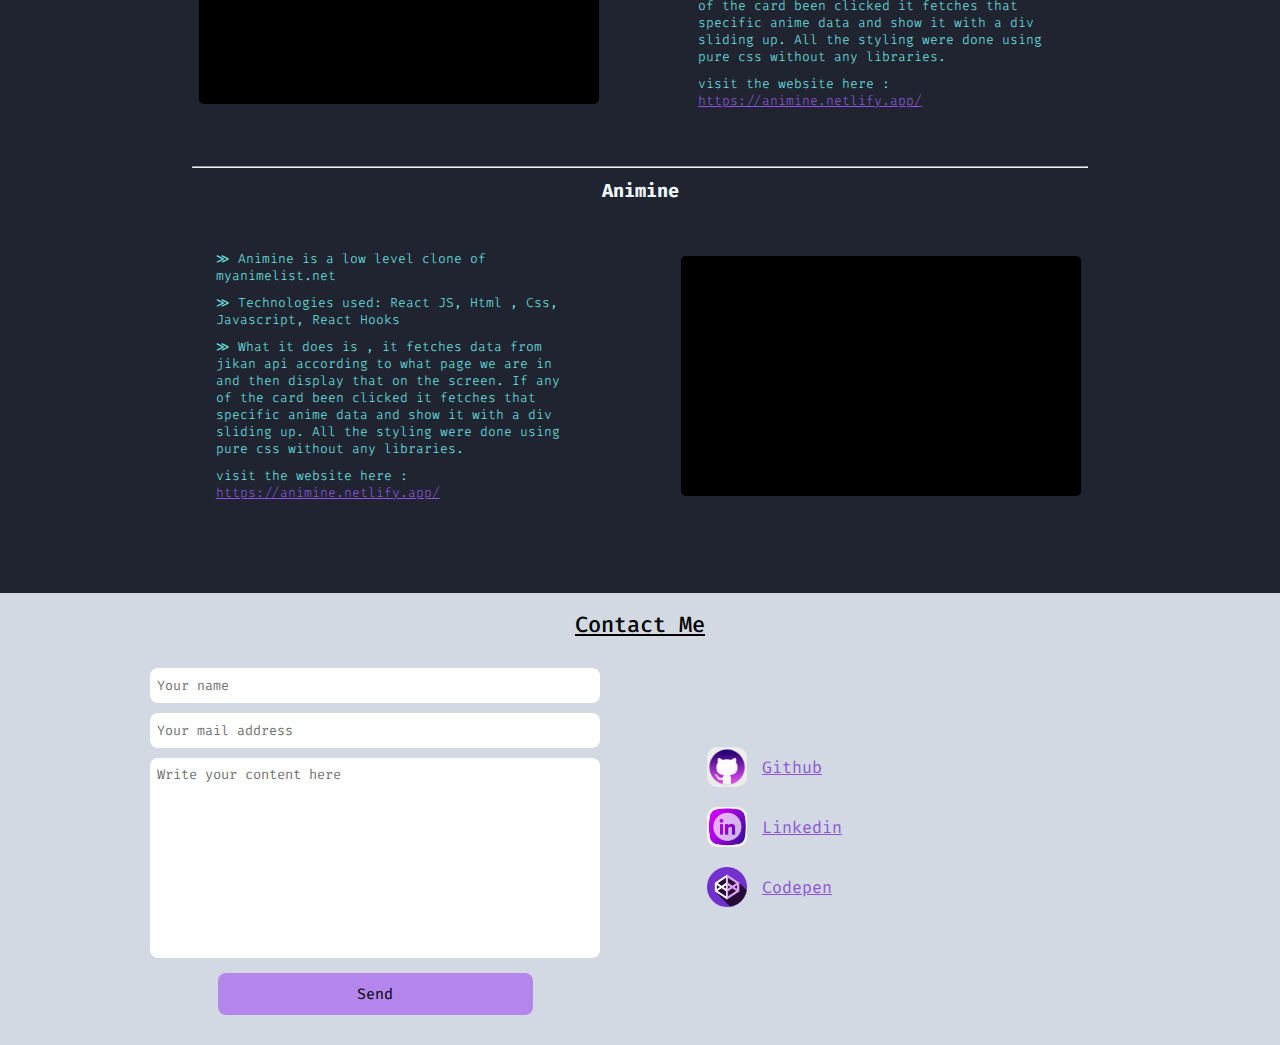
==== commit 31ca49a3: "Add files via upload" ====
--- a/index.html
+++ b/index.html
@@ -1 +1 @@
-<!doctype html><html lang="en"><head><meta charset="utf-8"/><meta name="viewport" content="width=device-width,initial-scale=1"/><meta name="theme-color" content="#000000"/><meta name="description" content="Web site created using create-react-app"/><link rel="manifest" href="/manifest.json"/><link rel="preconnect" href="https://fonts.googleapis.com"/><link rel="preconnect" href="https://fonts.gstatic.com" crossorigin/><link href="https://fonts.googleapis.com/css2?family=Fira+Code&family=Kaushan+Script&display=swap" rel="stylesheet"/><link rel="preload" as="image" href="../src/components/style/photo.jpg"/><style>*{margin:0;padding:0;box-sizing:border-box;font-family:"Fira Code"}body,html{width:100%;height:100%;display:flex;justify-content:center}</style><title>React App</title><link href="/static/css/main.9e313602.chunk.css" rel="stylesheet"></head><body><div id="root"></div><script>!function(e){function t(t){for(var n,o,i=t[0],c=t[1],l=t[2],s=0,p=[];s<i.length;s++)o=i[s],Object.prototype.hasOwnProperty.call(a,o)&&a[o]&&p.push(a[o][0]),a[o]=0;for(n in c)Object.prototype.hasOwnProperty.call(c,n)&&(e[n]=c[n]);for(f&&f(t);p.length;)p.shift()();return u.push.apply(u,l||[]),r()}function r(){for(var e,t=0;t<u.length;t++){for(var r=u[t],n=!0,o=1;o<r.length;o++){var c=r[o];0!==a[c]&&(n=!1)}n&&(u.splice(t--,1),e=i(i.s=r[0]))}return e}var n={},o={1:0},a={1:0},u=[];function i(t){if(n[t])return n[t].exports;var r=n[t]={i:t,l:!1,exports:{}};return e[t].call(r.exports,r,r.exports,i),r.l=!0,r.exports}i.e=function(e){var t=[];o[e]?t.push(o[e]):0!==o[e]&&{3:1}[e]&&t.push(o[e]=new Promise((function(t,r){for(var n="static/css/"+({}[e]||e)+"."+{3:"7fb33d5d"}[e]+".chunk.css",a=i.p+n,u=document.getElementsByTagName("link"),c=0;c<u.length;c++){var l=(f=u[c]).getAttribute("data-href")||f.getAttribute("href");if("stylesheet"===f.rel&&(l===n||l===a))return t()}var s=document.getElementsByTagName("style");for(c=0;c<s.length;c++){var f;if((l=(f=s[c]).getAttribute("data-href"))===n||l===a)return t()}var p=document.createElement("link");p.rel="stylesheet",p.type="text/css",p.onload=t,p.onerror=function(t){var n=t&&t.target&&t.target.src||a,u=new Error("Loading CSS chunk "+e+" failed.\n("+n+")");u.code="CSS_CHUNK_LOAD_FAILED",u.request=n,delete o[e],p.parentNode.removeChild(p),r(u)},p.href=a,document.getElementsByTagName("head")[0].appendChild(p)})).then((function(){o[e]=0})));var r=a[e];if(0!==r)if(r)t.push(r[2]);else{var n=new Promise((function(t,n){r=a[e]=[t,n]}));t.push(r[2]=n);var u,c=document.createElement("script");c.charset="utf-8",c.timeout=120,i.nc&&c.setAttribute("nonce",i.nc),c.src=function(e){return i.p+"static/js/"+({}[e]||e)+"."+{3:"7c078ec3"}[e]+".chunk.js"}(e);var l=new Error;u=function(t){c.onerror=c.onload=null,clearTimeout(s);var r=a[e];if(0!==r){if(r){var n=t&&("load"===t.type?"missing":t.type),o=t&&t.target&&t.target.src;l.message="Loading chunk "+e+" failed.\n("+n+": "+o+")",l.name="ChunkLoadError",l.type=n,l.request=o,r[1](l)}a[e]=void 0}};var s=setTimeout((function(){u({type:"timeout",target:c})}),12e4);c.onerror=c.onload=u,document.head.appendChild(c)}return Promise.all(t)},i.m=e,i.c=n,i.d=function(e,t,r){i.o(e,t)||Object.defineProperty(e,t,{enumerable:!0,get:r})},i.r=function(e){"undefined"!=typeof Symbol&&Symbol.toStringTag&&Object.defineProperty(e,Symbol.toStringTag,{value:"Module"}),Object.defineProperty(e,"__esModule",{value:!0})},i.t=function(e,t){if(1&t&&(e=i(e)),8&t)return e;if(4&t&&"object"==typeof e&&e&&e.__esModule)return e;var r=Object.create(null);if(i.r(r),Object.defineProperty(r,"default",{enumerable:!0,value:e}),2&t&&"string"!=typeof e)for(var n in e)i.d(r,n,function(t){return e[t]}.bind(null,n));return r},i.n=function(e){var t=e&&e.__esModule?function(){return e.default}:function(){return e};return i.d(t,"a",t),t},i.o=function(e,t){return Object.prototype.hasOwnProperty.call(e,t)},i.p="/",i.oe=function(e){throw console.error(e),e};var c=this.webpackJsonpportfolio=this.webpackJsonpportfolio||[],l=c.push.bind(c);c.push=t,c=c.slice();for(var s=0;s<c.length;s++)t(c[s]);var f=l;r()}([])</script><script src="/static/js/2.51f2f3dd.chunk.js"></script><script src="/static/js/main.44c39fed.chunk.js"></script></body></html>+<!doctype html><html lang="en"><head><meta charset="utf-8"/><meta name="viewport" content="width=device-width,initial-scale=1"/><meta name="theme-color" content="#000000"/><meta name="description" content="Portfolio of Sourav Koley, It was created using react"/><link rel="manifest" href="/manifest.json"/><link rel="preconnect" href="https://fonts.googleapis.com"/><link rel="preconnect" href="https://fonts.gstatic.com" crossorigin/><link href="https://fonts.googleapis.com/css2?family=Fira+Code&family=Kaushan+Script&display=swap" rel="stylesheet"/><style>*{margin:0;padding:0;box-sizing:border-box;font-family:"Fira Code";scroll-behavior:smooth}body,html{width:100%;height:100%;display:flex;justify-content:center}</style><title>Kolarav</title><link href="/static/css/main.a3afc7e8.chunk.css" rel="stylesheet"></head><body><div id="root"></div><script>!function(e){function t(t){for(var n,o,i=t[0],c=t[1],l=t[2],s=0,p=[];s<i.length;s++)o=i[s],Object.prototype.hasOwnProperty.call(a,o)&&a[o]&&p.push(a[o][0]),a[o]=0;for(n in c)Object.prototype.hasOwnProperty.call(c,n)&&(e[n]=c[n]);for(f&&f(t);p.length;)p.shift()();return u.push.apply(u,l||[]),r()}function r(){for(var e,t=0;t<u.length;t++){for(var r=u[t],n=!0,o=1;o<r.length;o++){var c=r[o];0!==a[c]&&(n=!1)}n&&(u.splice(t--,1),e=i(i.s=r[0]))}return e}var n={},o={1:0},a={1:0},u=[];function i(t){if(n[t])return n[t].exports;var r=n[t]={i:t,l:!1,exports:{}};return e[t].call(r.exports,r,r.exports,i),r.l=!0,r.exports}i.e=function(e){var t=[];o[e]?t.push(o[e]):0!==o[e]&&{3:1}[e]&&t.push(o[e]=new Promise((function(t,r){for(var n="static/css/"+({}[e]||e)+"."+{3:"7fb33d5d"}[e]+".chunk.css",a=i.p+n,u=document.getElementsByTagName("link"),c=0;c<u.length;c++){var l=(f=u[c]).getAttribute("data-href")||f.getAttribute("href");if("stylesheet"===f.rel&&(l===n||l===a))return t()}var s=document.getElementsByTagName("style");for(c=0;c<s.length;c++){var f;if((l=(f=s[c]).getAttribute("data-href"))===n||l===a)return t()}var p=document.createElement("link");p.rel="stylesheet",p.type="text/css",p.onload=t,p.onerror=function(t){var n=t&&t.target&&t.target.src||a,u=new Error("Loading CSS chunk "+e+" failed.\n("+n+")");u.code="CSS_CHUNK_LOAD_FAILED",u.request=n,delete o[e],p.parentNode.removeChild(p),r(u)},p.href=a,document.getElementsByTagName("head")[0].appendChild(p)})).then((function(){o[e]=0})));var r=a[e];if(0!==r)if(r)t.push(r[2]);else{var n=new Promise((function(t,n){r=a[e]=[t,n]}));t.push(r[2]=n);var u,c=document.createElement("script");c.charset="utf-8",c.timeout=120,i.nc&&c.setAttribute("nonce",i.nc),c.src=function(e){return i.p+"static/js/"+({}[e]||e)+"."+{3:"2a4c49f3"}[e]+".chunk.js"}(e);var l=new Error;u=function(t){c.onerror=c.onload=null,clearTimeout(s);var r=a[e];if(0!==r){if(r){var n=t&&("load"===t.type?"missing":t.type),o=t&&t.target&&t.target.src;l.message="Loading chunk "+e+" failed.\n("+n+": "+o+")",l.name="ChunkLoadError",l.type=n,l.request=o,r[1](l)}a[e]=void 0}};var s=setTimeout((function(){u({type:"timeout",target:c})}),12e4);c.onerror=c.onload=u,document.head.appendChild(c)}return Promise.all(t)},i.m=e,i.c=n,i.d=function(e,t,r){i.o(e,t)||Object.defineProperty(e,t,{enumerable:!0,get:r})},i.r=function(e){"undefined"!=typeof Symbol&&Symbol.toStringTag&&Object.defineProperty(e,Symbol.toStringTag,{value:"Module"}),Object.defineProperty(e,"__esModule",{value:!0})},i.t=function(e,t){if(1&t&&(e=i(e)),8&t)return e;if(4&t&&"object"==typeof e&&e&&e.__esModule)return e;var r=Object.create(null);if(i.r(r),Object.defineProperty(r,"default",{enumerable:!0,value:e}),2&t&&"string"!=typeof e)for(var n in e)i.d(r,n,function(t){return e[t]}.bind(null,n));return r},i.n=function(e){var t=e&&e.__esModule?function(){return e.default}:function(){return e};return i.d(t,"a",t),t},i.o=function(e,t){return Object.prototype.hasOwnProperty.call(e,t)},i.p="/",i.oe=function(e){throw console.error(e),e};var c=this.webpackJsonpportfolio=this.webpackJsonpportfolio||[],l=c.push.bind(c);c.push=t,c=c.slice();for(var s=0;s<c.length;s++)t(c[s]);var f=l;r()}([])</script><script src="/static/js/2.51f2f3dd.chunk.js"></script><script src="/static/js/main.b90c0fa7.chunk.js"></script></body></html>--- a/static/css/main.a3afc7e8.chunk.css
+++ b/static/css/main.a3afc7e8.chunk.css
@@ -0,0 +1,2 @@
+.about{padding:5vh 16vw;background-color:#d2d9e2}.about,.skills{width:100%;display:flex;flex-direction:column;align-items:center}.skills{padding-top:35px}.about>h2{text-align:center}.about>h2,.skills>h2{font-size:17px;font-weight:400}.skills>h2{padding:6px}.skills>code{font-size:17px;font-weight:550;color:#8029d7;padding-left:19px}#contact>div{height:70%}#contact>div,#contact>div>form{display:flex;align-items:center}#contact>div>form{flex-direction:column;justify-content:center;width:90vw;max-width:450px}form>input{height:35px}form>input,form>textarea{width:100%;margin:5px 0;outline:none;border:none;border-radius:8px;padding:7px}form>textarea{height:200px;resize:none;font-size:13.7px}form>button{width:70%;height:42px;margin:10px;background-color:#b485ec;border-radius:8px;font-size:15px;border:#b485ec}.links{width:60vw;max-width:400px;flex-direction:column;padding:20px 60px}.links,.links>div{display:flex;align-items:center}.links>div{width:170%;margin:10px;justify-content:left}.links>div>div{height:40px;width:40px;background-color:#d2d9e2;border-radius:10px;margin:0 15px}.links>div>a{color:#8f54d9;font-size:16.6px}#github{background-image:url(/static/media/github.63578c8f.png)}#github,#linkedin{background-position:50%;background-size:cover;background-repeat:no-repeat}#linkedin{background-image:url(/static/media/linkedin.8d34180b.jpg)}#codepen{background-image:url([data-uri]);background-position:50%;background-size:cover;background-repeat:no-repeat}@media screen and (max-width:750px){#contact{flex-direction:column}}.intro{display:flex;width:100%;height:-webkit-fit-content;height:-moz-fit-content;height:fit-content;background-color:#1f2430;align-items:center;justify-content:center;padding:12vh 17vw}.intro>div{width:98%;max-width:500px}.welcome-div{display:flex;flex-direction:column}code{font-size:16px;color:#8f54d9;padding:5px 0}code>h1,code>h3,code>h5{color:#fff;margin-left:40px}code>h3{font-size:22px;font-weight:400}code>h5{color:#94f618;font-size:16px;font-weight:400}.photo-div{display:flex;flex-direction:column;align-items:left;margin-left:15vw}#photo{margin:10px 30px;border-radius:20px;width:25vh;height:auto;min-width:180px;max-width:300px}@media screen and (max-width:830px){.intro{flex-direction:column;padding:40px 10vw}.welcome-div{margin:30px 0}#photo{width:50%}.photo-div{align-items:center;margin-left:0}}
+/*# sourceMappingURL=main.a3afc7e8.chunk.css.map */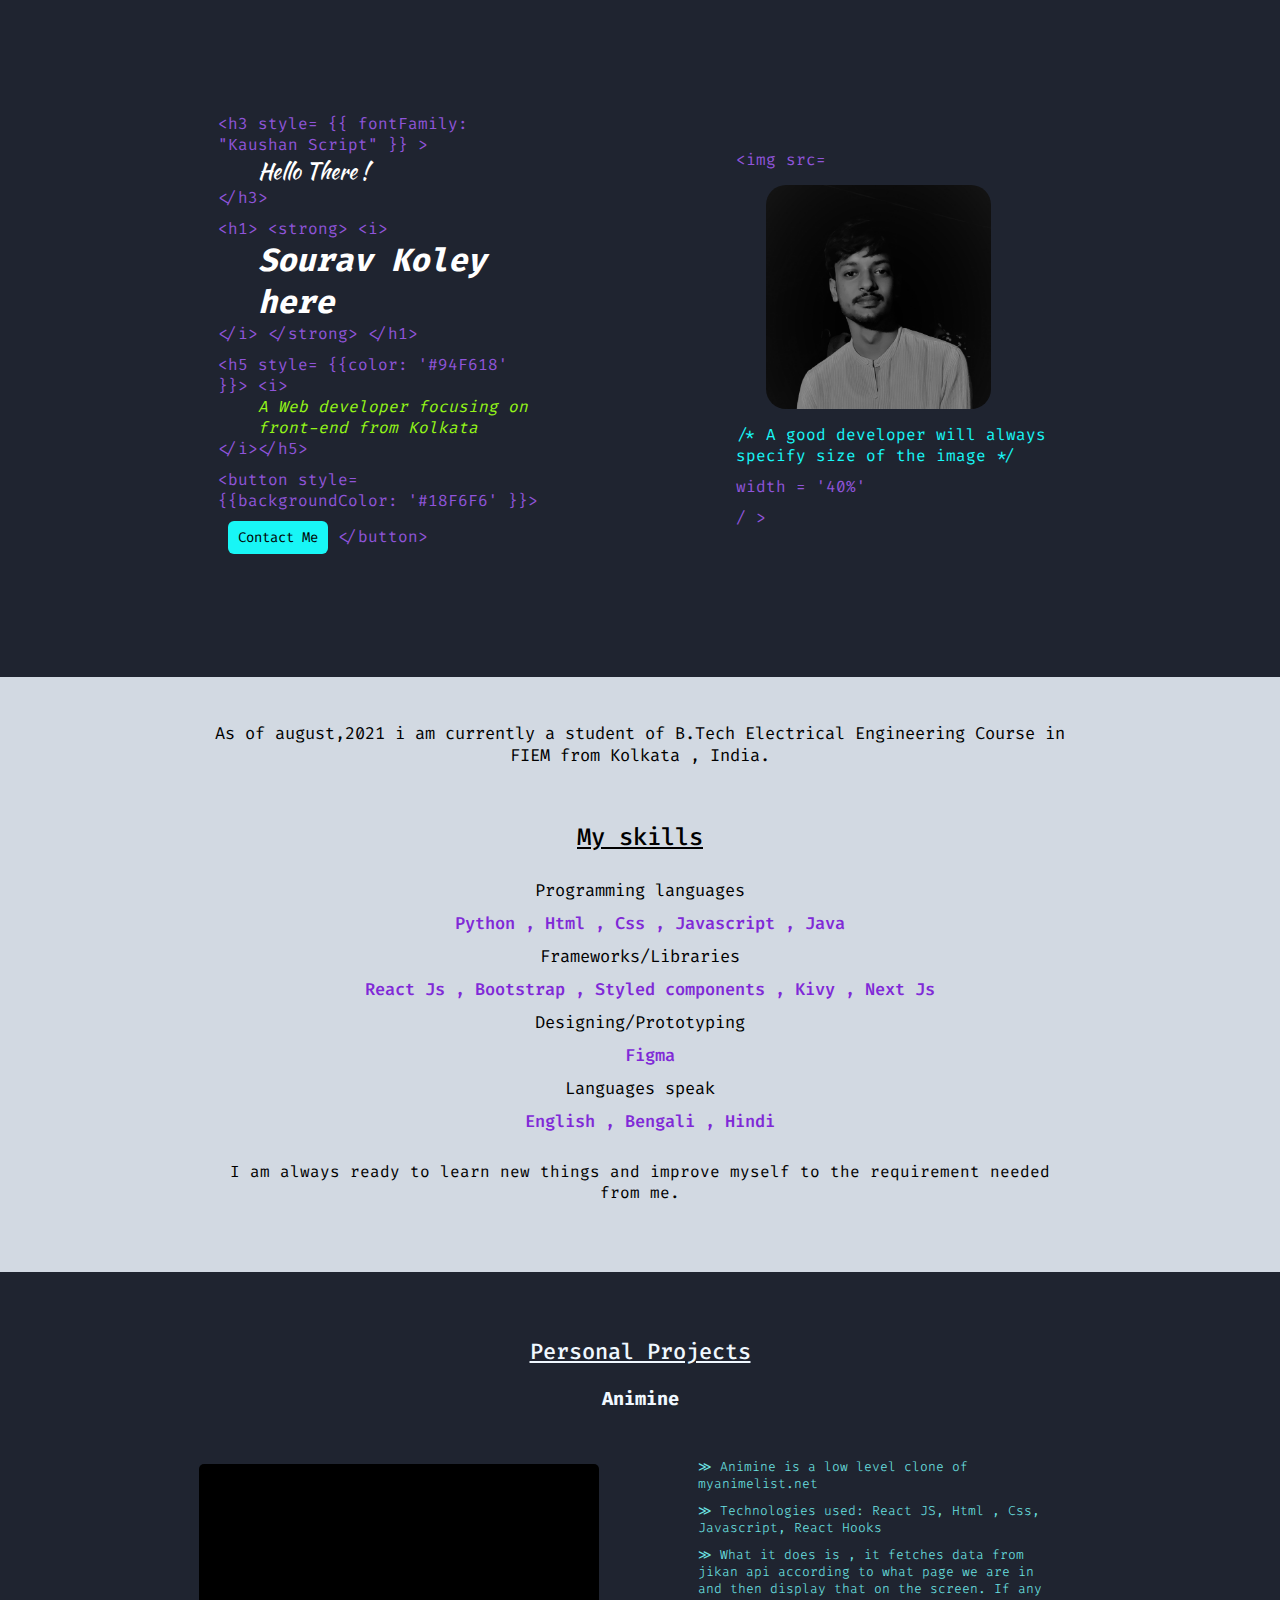
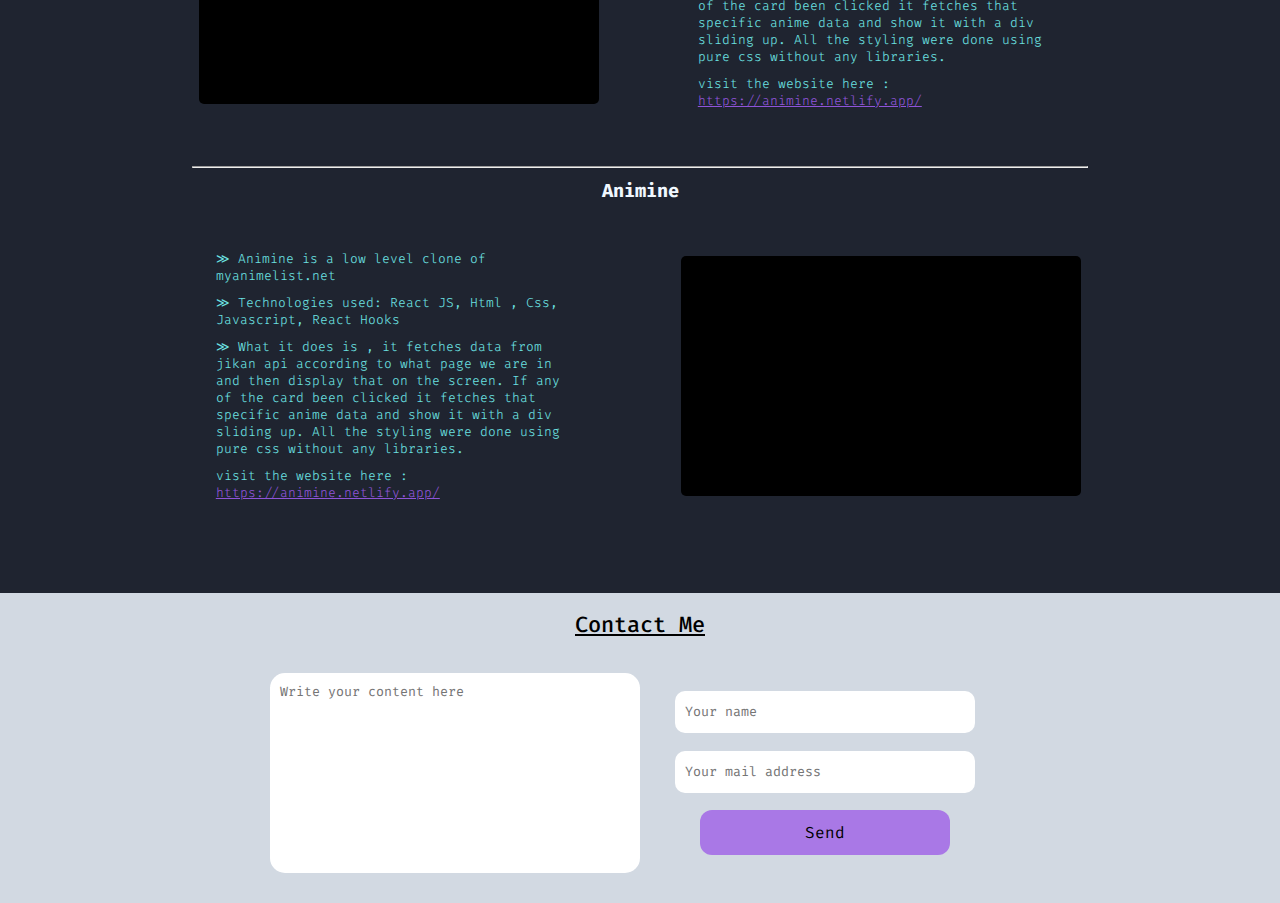
==== commit 2cb1269a: "Add files via upload" ====
--- a/index.html
+++ b/index.html
@@ -1 +1 @@
-<!doctype html><html lang="en"><head><meta charset="utf-8"/><meta name="viewport" content="width=device-width,initial-scale=1"/><meta name="theme-color" content="#000000"/><meta name="description" content="Portfolio of Sourav Koley, It was created using react"/><link rel="manifest" href="/manifest.json"/><link rel="preconnect" href="https://fonts.googleapis.com"/><link rel="preconnect" href="https://fonts.gstatic.com" crossorigin/><link href="https://fonts.googleapis.com/css2?family=Fira+Code&family=Kaushan+Script&display=swap" rel="stylesheet"/><style>*{margin:0;padding:0;box-sizing:border-box;font-family:"Fira Code";scroll-behavior:smooth}body,html{width:100%;height:100%;display:flex;justify-content:center}</style><title>Kolarav</title><link href="/static/css/main.a3afc7e8.chunk.css" rel="stylesheet"></head><body><div id="root"></div><script>!function(e){function t(t){for(var n,o,i=t[0],c=t[1],l=t[2],s=0,p=[];s<i.length;s++)o=i[s],Object.prototype.hasOwnProperty.call(a,o)&&a[o]&&p.push(a[o][0]),a[o]=0;for(n in c)Object.prototype.hasOwnProperty.call(c,n)&&(e[n]=c[n]);for(f&&f(t);p.length;)p.shift()();return u.push.apply(u,l||[]),r()}function r(){for(var e,t=0;t<u.length;t++){for(var r=u[t],n=!0,o=1;o<r.length;o++){var c=r[o];0!==a[c]&&(n=!1)}n&&(u.splice(t--,1),e=i(i.s=r[0]))}return e}var n={},o={1:0},a={1:0},u=[];function i(t){if(n[t])return n[t].exports;var r=n[t]={i:t,l:!1,exports:{}};return e[t].call(r.exports,r,r.exports,i),r.l=!0,r.exports}i.e=function(e){var t=[];o[e]?t.push(o[e]):0!==o[e]&&{3:1}[e]&&t.push(o[e]=new Promise((function(t,r){for(var n="static/css/"+({}[e]||e)+"."+{3:"7fb33d5d"}[e]+".chunk.css",a=i.p+n,u=document.getElementsByTagName("link"),c=0;c<u.length;c++){var l=(f=u[c]).getAttribute("data-href")||f.getAttribute("href");if("stylesheet"===f.rel&&(l===n||l===a))return t()}var s=document.getElementsByTagName("style");for(c=0;c<s.length;c++){var f;if((l=(f=s[c]).getAttribute("data-href"))===n||l===a)return t()}var p=document.createElement("link");p.rel="stylesheet",p.type="text/css",p.onload=t,p.onerror=function(t){var n=t&&t.target&&t.target.src||a,u=new Error("Loading CSS chunk "+e+" failed.\n("+n+")");u.code="CSS_CHUNK_LOAD_FAILED",u.request=n,delete o[e],p.parentNode.removeChild(p),r(u)},p.href=a,document.getElementsByTagName("head")[0].appendChild(p)})).then((function(){o[e]=0})));var r=a[e];if(0!==r)if(r)t.push(r[2]);else{var n=new Promise((function(t,n){r=a[e]=[t,n]}));t.push(r[2]=n);var u,c=document.createElement("script");c.charset="utf-8",c.timeout=120,i.nc&&c.setAttribute("nonce",i.nc),c.src=function(e){return i.p+"static/js/"+({}[e]||e)+"."+{3:"2a4c49f3"}[e]+".chunk.js"}(e);var l=new Error;u=function(t){c.onerror=c.onload=null,clearTimeout(s);var r=a[e];if(0!==r){if(r){var n=t&&("load"===t.type?"missing":t.type),o=t&&t.target&&t.target.src;l.message="Loading chunk "+e+" failed.\n("+n+": "+o+")",l.name="ChunkLoadError",l.type=n,l.request=o,r[1](l)}a[e]=void 0}};var s=setTimeout((function(){u({type:"timeout",target:c})}),12e4);c.onerror=c.onload=u,document.head.appendChild(c)}return Promise.all(t)},i.m=e,i.c=n,i.d=function(e,t,r){i.o(e,t)||Object.defineProperty(e,t,{enumerable:!0,get:r})},i.r=function(e){"undefined"!=typeof Symbol&&Symbol.toStringTag&&Object.defineProperty(e,Symbol.toStringTag,{value:"Module"}),Object.defineProperty(e,"__esModule",{value:!0})},i.t=function(e,t){if(1&t&&(e=i(e)),8&t)return e;if(4&t&&"object"==typeof e&&e&&e.__esModule)return e;var r=Object.create(null);if(i.r(r),Object.defineProperty(r,"default",{enumerable:!0,value:e}),2&t&&"string"!=typeof e)for(var n in e)i.d(r,n,function(t){return e[t]}.bind(null,n));return r},i.n=function(e){var t=e&&e.__esModule?function(){return e.default}:function(){return e};return i.d(t,"a",t),t},i.o=function(e,t){return Object.prototype.hasOwnProperty.call(e,t)},i.p="/",i.oe=function(e){throw console.error(e),e};var c=this.webpackJsonpportfolio=this.webpackJsonpportfolio||[],l=c.push.bind(c);c.push=t,c=c.slice();for(var s=0;s<c.length;s++)t(c[s]);var f=l;r()}([])</script><script src="/static/js/2.51f2f3dd.chunk.js"></script><script src="/static/js/main.b90c0fa7.chunk.js"></script></body></html>+<!doctype html><html lang="en"><head><meta charset="utf-8"/><meta name="viewport" content="width=device-width,initial-scale=1"/><meta name="theme-color" content="#000000"/><meta name="description" content="Portfolio of Sourav Koley, It was created using react"/><link rel="manifest" href="/manifest.json"/><link rel="preconnect" href="https://fonts.googleapis.com"/><link rel="preconnect" href="https://fonts.gstatic.com" crossorigin/><link href="https://fonts.googleapis.com/css2?family=Fira+Code&family=Kaushan+Script&display=swap" rel="stylesheet"/><style>*{margin:0;padding:0;box-sizing:border-box;font-family:"Fira Code";scroll-behavior:smooth}body,html{width:100%;height:100%;display:flex;justify-content:center}</style><title>Kolarav</title><link href="/static/css/main.a65daaa8.chunk.css" rel="stylesheet"></head><body><div id="root"></div><script>!function(e){function t(t){for(var n,o,i=t[0],c=t[1],l=t[2],s=0,p=[];s<i.length;s++)o=i[s],Object.prototype.hasOwnProperty.call(a,o)&&a[o]&&p.push(a[o][0]),a[o]=0;for(n in c)Object.prototype.hasOwnProperty.call(c,n)&&(e[n]=c[n]);for(f&&f(t);p.length;)p.shift()();return u.push.apply(u,l||[]),r()}function r(){for(var e,t=0;t<u.length;t++){for(var r=u[t],n=!0,o=1;o<r.length;o++){var c=r[o];0!==a[c]&&(n=!1)}n&&(u.splice(t--,1),e=i(i.s=r[0]))}return e}var n={},o={1:0},a={1:0},u=[];function i(t){if(n[t])return n[t].exports;var r=n[t]={i:t,l:!1,exports:{}};return e[t].call(r.exports,r,r.exports,i),r.l=!0,r.exports}i.e=function(e){var t=[];o[e]?t.push(o[e]):0!==o[e]&&{3:1}[e]&&t.push(o[e]=new Promise((function(t,r){for(var n="static/css/"+({}[e]||e)+"."+{3:"7fb33d5d"}[e]+".chunk.css",a=i.p+n,u=document.getElementsByTagName("link"),c=0;c<u.length;c++){var l=(f=u[c]).getAttribute("data-href")||f.getAttribute("href");if("stylesheet"===f.rel&&(l===n||l===a))return t()}var s=document.getElementsByTagName("style");for(c=0;c<s.length;c++){var f;if((l=(f=s[c]).getAttribute("data-href"))===n||l===a)return t()}var p=document.createElement("link");p.rel="stylesheet",p.type="text/css",p.onload=t,p.onerror=function(t){var n=t&&t.target&&t.target.src||a,u=new Error("Loading CSS chunk "+e+" failed.\n("+n+")");u.code="CSS_CHUNK_LOAD_FAILED",u.request=n,delete o[e],p.parentNode.removeChild(p),r(u)},p.href=a,document.getElementsByTagName("head")[0].appendChild(p)})).then((function(){o[e]=0})));var r=a[e];if(0!==r)if(r)t.push(r[2]);else{var n=new Promise((function(t,n){r=a[e]=[t,n]}));t.push(r[2]=n);var u,c=document.createElement("script");c.charset="utf-8",c.timeout=120,i.nc&&c.setAttribute("nonce",i.nc),c.src=function(e){return i.p+"static/js/"+({}[e]||e)+"."+{3:"2a4c49f3"}[e]+".chunk.js"}(e);var l=new Error;u=function(t){c.onerror=c.onload=null,clearTimeout(s);var r=a[e];if(0!==r){if(r){var n=t&&("load"===t.type?"missing":t.type),o=t&&t.target&&t.target.src;l.message="Loading chunk "+e+" failed.\n("+n+": "+o+")",l.name="ChunkLoadError",l.type=n,l.request=o,r[1](l)}a[e]=void 0}};var s=setTimeout((function(){u({type:"timeout",target:c})}),12e4);c.onerror=c.onload=u,document.head.appendChild(c)}return Promise.all(t)},i.m=e,i.c=n,i.d=function(e,t,r){i.o(e,t)||Object.defineProperty(e,t,{enumerable:!0,get:r})},i.r=function(e){"undefined"!=typeof Symbol&&Symbol.toStringTag&&Object.defineProperty(e,Symbol.toStringTag,{value:"Module"}),Object.defineProperty(e,"__esModule",{value:!0})},i.t=function(e,t){if(1&t&&(e=i(e)),8&t)return e;if(4&t&&"object"==typeof e&&e&&e.__esModule)return e;var r=Object.create(null);if(i.r(r),Object.defineProperty(r,"default",{enumerable:!0,value:e}),2&t&&"string"!=typeof e)for(var n in e)i.d(r,n,function(t){return e[t]}.bind(null,n));return r},i.n=function(e){var t=e&&e.__esModule?function(){return e.default}:function(){return e};return i.d(t,"a",t),t},i.o=function(e,t){return Object.prototype.hasOwnProperty.call(e,t)},i.p="/",i.oe=function(e){throw console.error(e),e};var c=this.webpackJsonpportfolio=this.webpackJsonpportfolio||[],l=c.push.bind(c);c.push=t,c=c.slice();for(var s=0;s<c.length;s++)t(c[s]);var f=l;r()}([])</script><script src="/static/js/2.51f2f3dd.chunk.js"></script><script src="/static/js/main.a3dd94fd.chunk.js"></script></body></html>--- a/static/css/main.a65daaa8.chunk.css
+++ b/static/css/main.a65daaa8.chunk.css
@@ -0,0 +1,2 @@
+.about{padding:5vh 16vw;background-color:#d2d9e2}.about,.skills{width:100%;display:flex;flex-direction:column;align-items:center}.skills{padding-top:35px}.about>h2{text-align:center}.about>h2,.skills>h2{font-size:17px;font-weight:400}.skills>h2{padding:6px}.skills>code{font-size:17px;font-weight:550;color:#8029d7;padding-left:19px}#contact>form{display:flex;flex-direction:row;justify-content:center;align-items:center}#contact>form>div{display:flex;flex-direction:column;justify-content:space-evenly;align-items:center;height:200px;width:90vw;max-width:370px;margin:10px 0}form>div>input{height:42px;width:89vw;max-width:300px;border-radius:10px;border:none;outline:none;padding:10px}form>div>textarea{width:100%;height:100%;border-radius:15px;resize:none;border:none;outline:none;padding:10px}form>div>button{width:70vw;max-width:250px;height:45px;border-radius:12px;background-color:#a978e6;border:none;outline:none;font-size:16px}@media screen and (max-width:760px){#contact>form{flex-direction:column}}.intro{display:flex;width:100%;height:-webkit-fit-content;height:-moz-fit-content;height:fit-content;background-color:#1f2430;align-items:center;justify-content:center;padding:12vh 17vw}.intro>div{width:98%;max-width:500px}.welcome-div{display:flex;flex-direction:column}code{font-size:16px;color:#8f54d9;padding:5px 0}code>h1,code>h3,code>h5{color:#fff;margin-left:40px}code>h3{font-size:22px;font-weight:400}code>h5{color:#94f618;font-size:16px;font-weight:400}.photo-div{display:flex;flex-direction:column;align-items:left;margin-left:15vw}#photo{margin:10px 30px;border-radius:20px;width:25vh;height:auto;min-width:180px;max-width:300px}@media screen and (max-width:830px){.intro{flex-direction:column;padding:40px 10vw}.welcome-div{margin:30px 0}#photo{width:50%}.photo-div{align-items:center;margin-left:0}}
+/*# sourceMappingURL=main.a65daaa8.chunk.css.map */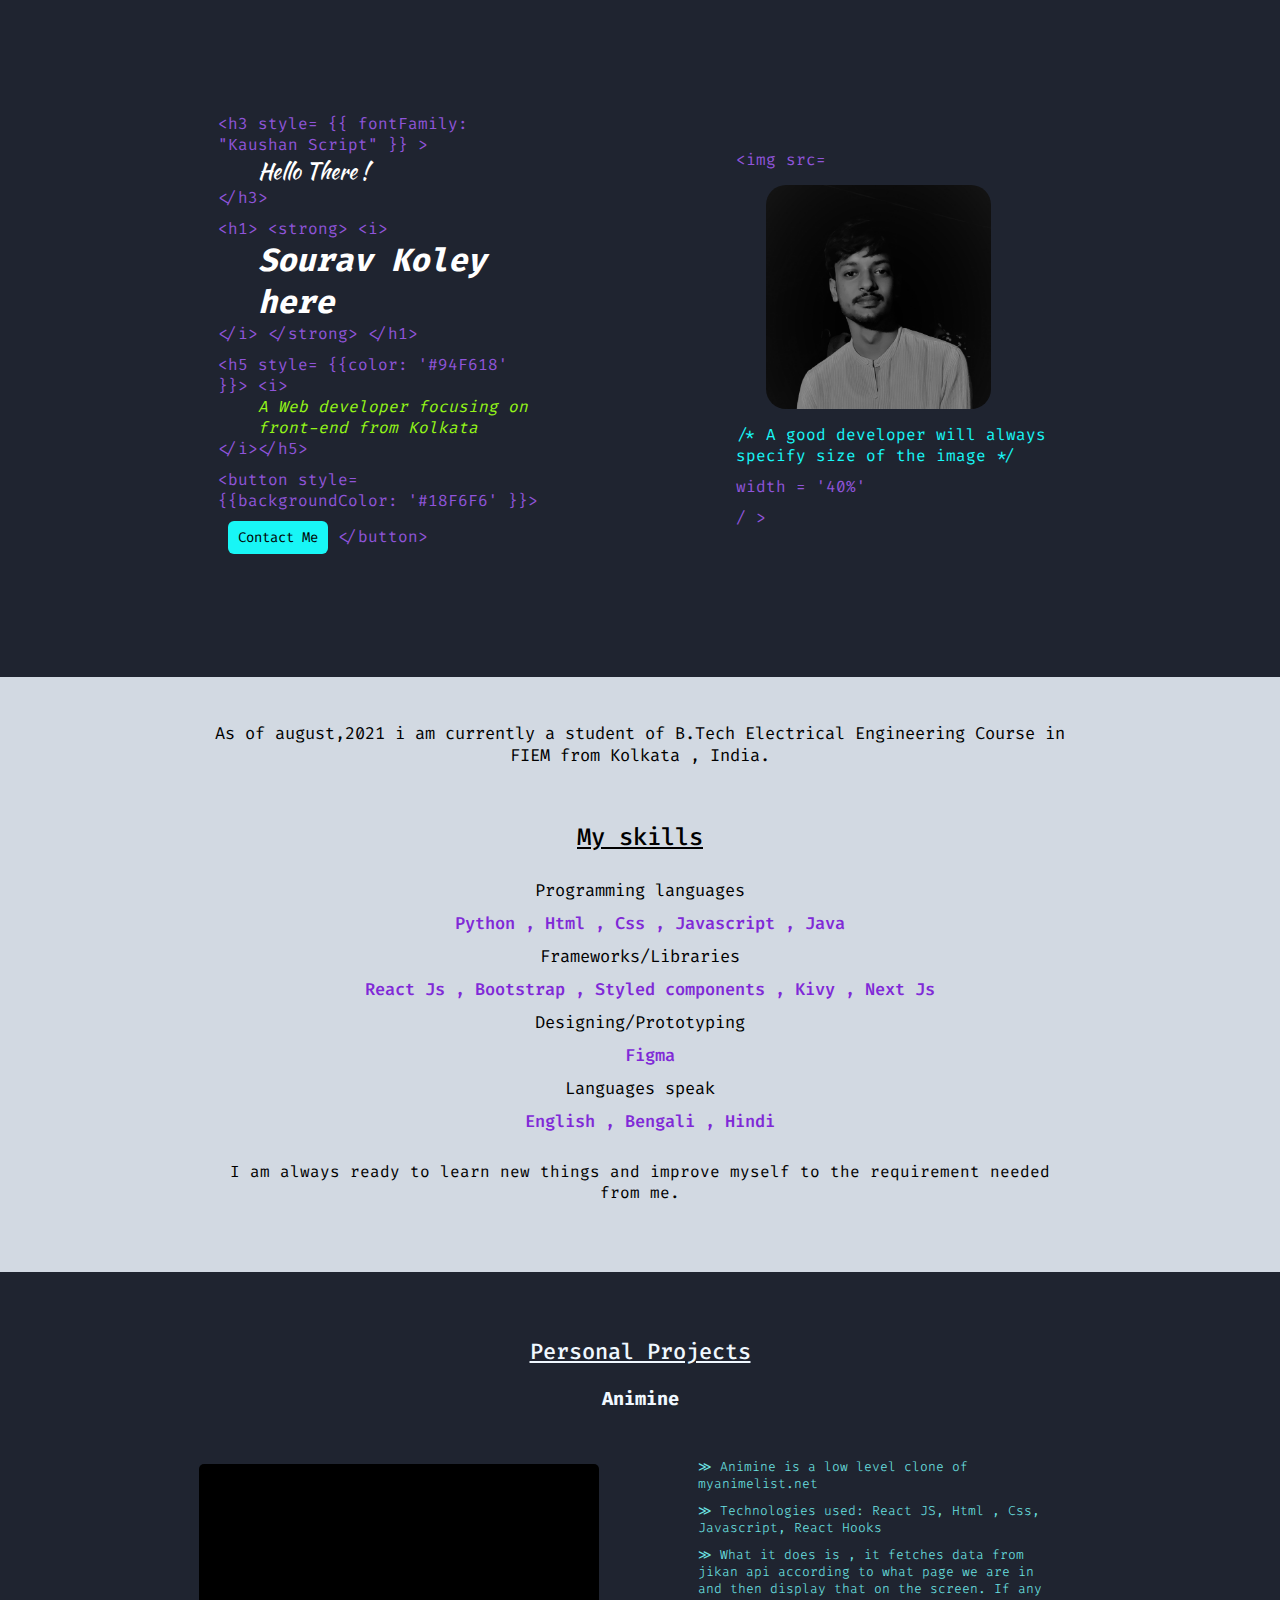
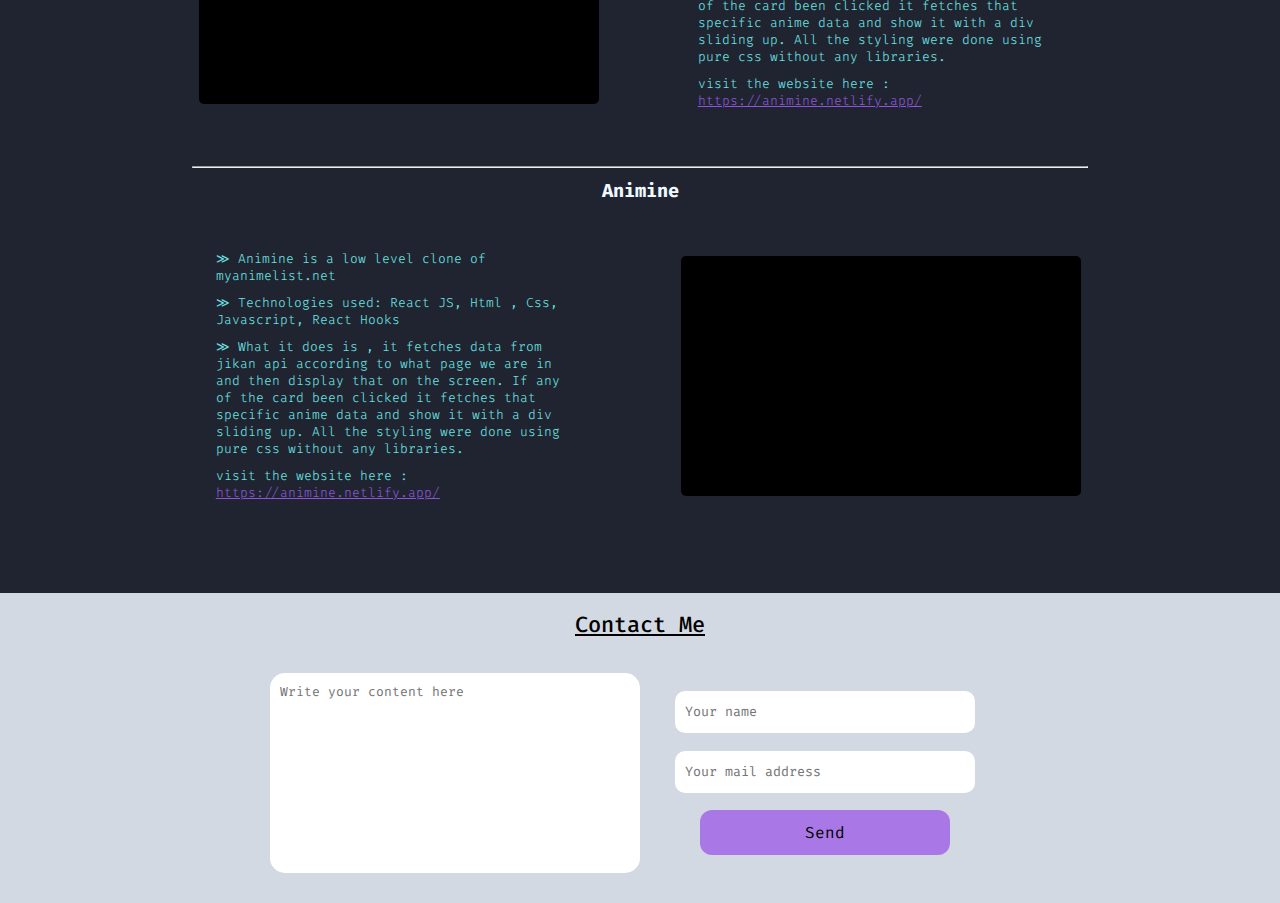
==== commit 86a088fc: "Add files via upload" ====
--- a/index.html
+++ b/index.html
@@ -1 +1 @@
-<!doctype html><html lang="en"><head><meta charset="utf-8"/><meta name="viewport" content="width=device-width,initial-scale=1"/><meta name="theme-color" content="#000000"/><meta name="description" content="Portfolio of Sourav Koley, It was created using react"/><link rel="manifest" href="/manifest.json"/><link rel="preconnect" href="https://fonts.googleapis.com"/><link rel="preconnect" href="https://fonts.gstatic.com" crossorigin/><link href="https://fonts.googleapis.com/css2?family=Fira+Code&family=Kaushan+Script&display=swap" rel="stylesheet"/><style>*{margin:0;padding:0;box-sizing:border-box;font-family:"Fira Code";scroll-behavior:smooth}body,html{width:100%;height:100%;display:flex;justify-content:center}</style><title>Kolarav</title><link href="/static/css/main.a65daaa8.chunk.css" rel="stylesheet"></head><body><div id="root"></div><script>!function(e){function t(t){for(var n,o,i=t[0],c=t[1],l=t[2],s=0,p=[];s<i.length;s++)o=i[s],Object.prototype.hasOwnProperty.call(a,o)&&a[o]&&p.push(a[o][0]),a[o]=0;for(n in c)Object.prototype.hasOwnProperty.call(c,n)&&(e[n]=c[n]);for(f&&f(t);p.length;)p.shift()();return u.push.apply(u,l||[]),r()}function r(){for(var e,t=0;t<u.length;t++){for(var r=u[t],n=!0,o=1;o<r.length;o++){var c=r[o];0!==a[c]&&(n=!1)}n&&(u.splice(t--,1),e=i(i.s=r[0]))}return e}var n={},o={1:0},a={1:0},u=[];function i(t){if(n[t])return n[t].exports;var r=n[t]={i:t,l:!1,exports:{}};return e[t].call(r.exports,r,r.exports,i),r.l=!0,r.exports}i.e=function(e){var t=[];o[e]?t.push(o[e]):0!==o[e]&&{3:1}[e]&&t.push(o[e]=new Promise((function(t,r){for(var n="static/css/"+({}[e]||e)+"."+{3:"7fb33d5d"}[e]+".chunk.css",a=i.p+n,u=document.getElementsByTagName("link"),c=0;c<u.length;c++){var l=(f=u[c]).getAttribute("data-href")||f.getAttribute("href");if("stylesheet"===f.rel&&(l===n||l===a))return t()}var s=document.getElementsByTagName("style");for(c=0;c<s.length;c++){var f;if((l=(f=s[c]).getAttribute("data-href"))===n||l===a)return t()}var p=document.createElement("link");p.rel="stylesheet",p.type="text/css",p.onload=t,p.onerror=function(t){var n=t&&t.target&&t.target.src||a,u=new Error("Loading CSS chunk "+e+" failed.\n("+n+")");u.code="CSS_CHUNK_LOAD_FAILED",u.request=n,delete o[e],p.parentNode.removeChild(p),r(u)},p.href=a,document.getElementsByTagName("head")[0].appendChild(p)})).then((function(){o[e]=0})));var r=a[e];if(0!==r)if(r)t.push(r[2]);else{var n=new Promise((function(t,n){r=a[e]=[t,n]}));t.push(r[2]=n);var u,c=document.createElement("script");c.charset="utf-8",c.timeout=120,i.nc&&c.setAttribute("nonce",i.nc),c.src=function(e){return i.p+"static/js/"+({}[e]||e)+"."+{3:"2a4c49f3"}[e]+".chunk.js"}(e);var l=new Error;u=function(t){c.onerror=c.onload=null,clearTimeout(s);var r=a[e];if(0!==r){if(r){var n=t&&("load"===t.type?"missing":t.type),o=t&&t.target&&t.target.src;l.message="Loading chunk "+e+" failed.\n("+n+": "+o+")",l.name="ChunkLoadError",l.type=n,l.request=o,r[1](l)}a[e]=void 0}};var s=setTimeout((function(){u({type:"timeout",target:c})}),12e4);c.onerror=c.onload=u,document.head.appendChild(c)}return Promise.all(t)},i.m=e,i.c=n,i.d=function(e,t,r){i.o(e,t)||Object.defineProperty(e,t,{enumerable:!0,get:r})},i.r=function(e){"undefined"!=typeof Symbol&&Symbol.toStringTag&&Object.defineProperty(e,Symbol.toStringTag,{value:"Module"}),Object.defineProperty(e,"__esModule",{value:!0})},i.t=function(e,t){if(1&t&&(e=i(e)),8&t)return e;if(4&t&&"object"==typeof e&&e&&e.__esModule)return e;var r=Object.create(null);if(i.r(r),Object.defineProperty(r,"default",{enumerable:!0,value:e}),2&t&&"string"!=typeof e)for(var n in e)i.d(r,n,function(t){return e[t]}.bind(null,n));return r},i.n=function(e){var t=e&&e.__esModule?function(){return e.default}:function(){return e};return i.d(t,"a",t),t},i.o=function(e,t){return Object.prototype.hasOwnProperty.call(e,t)},i.p="/",i.oe=function(e){throw console.error(e),e};var c=this.webpackJsonpportfolio=this.webpackJsonpportfolio||[],l=c.push.bind(c);c.push=t,c=c.slice();for(var s=0;s<c.length;s++)t(c[s]);var f=l;r()}([])</script><script src="/static/js/2.51f2f3dd.chunk.js"></script><script src="/static/js/main.a3dd94fd.chunk.js"></script></body></html>+<!doctype html><html lang="en"><head><meta charset="utf-8"/><meta name="viewport" content="width=device-width,initial-scale=1"/><meta name="theme-color" content="#000000"/><meta name="description" content="Portfolio of Sourav Koley, It was created using react"/><link rel="manifest" href="/manifest.json"/><link rel="preconnect" href="https://fonts.googleapis.com"/><link rel="preconnect" href="https://fonts.gstatic.com" crossorigin/><link href="https://fonts.googleapis.com/css2?family=Fira+Code&family=Kaushan+Script&display=swap" rel="stylesheet"/><style>*{margin:0;padding:0;box-sizing:border-box;font-family:"Fira Code";scroll-behavior:smooth}body,html{width:100%;height:100%;display:flex;justify-content:center}</style><title>Kolarav</title><link href="/static/css/main.ddf03742.chunk.css" rel="stylesheet"></head><body><div id="root"></div><script>!function(e){function t(t){for(var n,o,i=t[0],c=t[1],l=t[2],s=0,p=[];s<i.length;s++)o=i[s],Object.prototype.hasOwnProperty.call(a,o)&&a[o]&&p.push(a[o][0]),a[o]=0;for(n in c)Object.prototype.hasOwnProperty.call(c,n)&&(e[n]=c[n]);for(f&&f(t);p.length;)p.shift()();return u.push.apply(u,l||[]),r()}function r(){for(var e,t=0;t<u.length;t++){for(var r=u[t],n=!0,o=1;o<r.length;o++){var c=r[o];0!==a[c]&&(n=!1)}n&&(u.splice(t--,1),e=i(i.s=r[0]))}return e}var n={},o={1:0},a={1:0},u=[];function i(t){if(n[t])return n[t].exports;var r=n[t]={i:t,l:!1,exports:{}};return e[t].call(r.exports,r,r.exports,i),r.l=!0,r.exports}i.e=function(e){var t=[];o[e]?t.push(o[e]):0!==o[e]&&{3:1}[e]&&t.push(o[e]=new Promise((function(t,r){for(var n="static/css/"+({}[e]||e)+"."+{3:"7fb33d5d"}[e]+".chunk.css",a=i.p+n,u=document.getElementsByTagName("link"),c=0;c<u.length;c++){var l=(f=u[c]).getAttribute("data-href")||f.getAttribute("href");if("stylesheet"===f.rel&&(l===n||l===a))return t()}var s=document.getElementsByTagName("style");for(c=0;c<s.length;c++){var f;if((l=(f=s[c]).getAttribute("data-href"))===n||l===a)return t()}var p=document.createElement("link");p.rel="stylesheet",p.type="text/css",p.onload=t,p.onerror=function(t){var n=t&&t.target&&t.target.src||a,u=new Error("Loading CSS chunk "+e+" failed.\n("+n+")");u.code="CSS_CHUNK_LOAD_FAILED",u.request=n,delete o[e],p.parentNode.removeChild(p),r(u)},p.href=a,document.getElementsByTagName("head")[0].appendChild(p)})).then((function(){o[e]=0})));var r=a[e];if(0!==r)if(r)t.push(r[2]);else{var n=new Promise((function(t,n){r=a[e]=[t,n]}));t.push(r[2]=n);var u,c=document.createElement("script");c.charset="utf-8",c.timeout=120,i.nc&&c.setAttribute("nonce",i.nc),c.src=function(e){return i.p+"static/js/"+({}[e]||e)+"."+{3:"2a4c49f3"}[e]+".chunk.js"}(e);var l=new Error;u=function(t){c.onerror=c.onload=null,clearTimeout(s);var r=a[e];if(0!==r){if(r){var n=t&&("load"===t.type?"missing":t.type),o=t&&t.target&&t.target.src;l.message="Loading chunk "+e+" failed.\n("+n+": "+o+")",l.name="ChunkLoadError",l.type=n,l.request=o,r[1](l)}a[e]=void 0}};var s=setTimeout((function(){u({type:"timeout",target:c})}),12e4);c.onerror=c.onload=u,document.head.appendChild(c)}return Promise.all(t)},i.m=e,i.c=n,i.d=function(e,t,r){i.o(e,t)||Object.defineProperty(e,t,{enumerable:!0,get:r})},i.r=function(e){"undefined"!=typeof Symbol&&Symbol.toStringTag&&Object.defineProperty(e,Symbol.toStringTag,{value:"Module"}),Object.defineProperty(e,"__esModule",{value:!0})},i.t=function(e,t){if(1&t&&(e=i(e)),8&t)return e;if(4&t&&"object"==typeof e&&e&&e.__esModule)return e;var r=Object.create(null);if(i.r(r),Object.defineProperty(r,"default",{enumerable:!0,value:e}),2&t&&"string"!=typeof e)for(var n in e)i.d(r,n,function(t){return e[t]}.bind(null,n));return r},i.n=function(e){var t=e&&e.__esModule?function(){return e.default}:function(){return e};return i.d(t,"a",t),t},i.o=function(e,t){return Object.prototype.hasOwnProperty.call(e,t)},i.p="/",i.oe=function(e){throw console.error(e),e};var c=this.webpackJsonpportfolio=this.webpackJsonpportfolio||[],l=c.push.bind(c);c.push=t,c=c.slice();for(var s=0;s<c.length;s++)t(c[s]);var f=l;r()}([])</script><script src="/static/js/2.51f2f3dd.chunk.js"></script><script src="/static/js/main.a3dd94fd.chunk.js"></script></body></html>--- a/static/css/main.ddf03742.chunk.css
+++ b/static/css/main.ddf03742.chunk.css
@@ -0,0 +1,2 @@
+.about{padding:5vh 16vw;background-color:#d2d9e2}.about,.skills{width:100%;display:flex;flex-direction:column;align-items:center}.skills{padding-top:35px}.about>h2{text-align:center}.about>h2,.skills>h2{font-size:17px;font-weight:400}.skills>h2{padding:6px}.skills>code{font-size:17px;font-weight:550;color:#8029d7;padding-left:19px}#contact>form{display:flex;flex-direction:row;justify-content:center;align-items:center}#contact>form>div{display:flex;flex-direction:column;justify-content:space-evenly;align-items:center;height:200px;width:90vw;max-width:370px;margin:10px 0}form>div>input{height:42px;width:89vw;max-width:300px;border-radius:10px;border:none;outline:none;padding:10px}form>div>textarea{width:100%;height:100%;border-radius:15px;resize:none;border:none;outline:none;padding:10px;font-size:13px}form>div>button{width:70vw;max-width:250px;height:45px;border-radius:12px;background-color:#a978e6;border:none;outline:none;font-size:16px}@media screen and (max-width:760px){#contact>form{flex-direction:column}}.intro{display:flex;width:100%;height:-webkit-fit-content;height:-moz-fit-content;height:fit-content;background-color:#1f2430;align-items:center;justify-content:center;padding:12vh 17vw}.intro>div{width:98%;max-width:500px}.welcome-div{display:flex;flex-direction:column}code{font-size:16px;color:#8f54d9;padding:5px 0}code>h1,code>h3,code>h5{color:#fff;margin-left:40px}code>h3{font-size:22px;font-weight:400}code>h5{color:#94f618;font-size:16px;font-weight:400}.photo-div{display:flex;flex-direction:column;align-items:left;margin-left:15vw}#photo{margin:10px 30px;border-radius:20px;width:25vh;height:auto;min-width:180px;max-width:300px}@media screen and (max-width:830px){.intro{flex-direction:column;padding:40px 10vw}.welcome-div{margin:30px 0}#photo{width:50%}.photo-div{align-items:center;margin-left:0}}
+/*# sourceMappingURL=main.ddf03742.chunk.css.map */